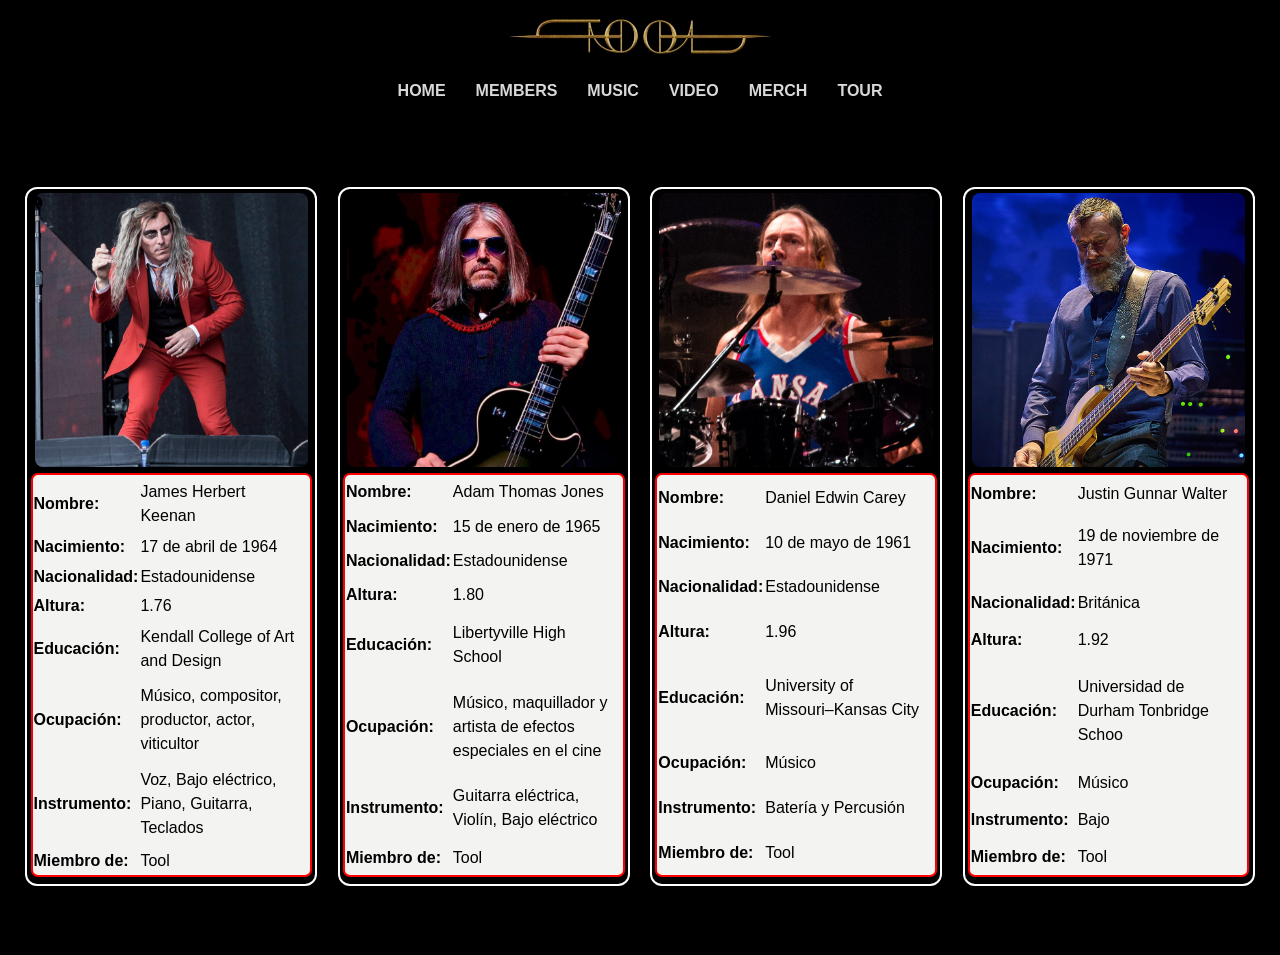
==== pag/members.html @ c10711e3 "primer version" ====
<!DOCTYPE html>
<html lang="en">
<head>
    <meta charset="UTF-8">
    <meta name="viewport" content="width=device-width, initial-scale=1.0">
    <link rel="preconnect" href="https://fonts.googleapis.com">
    <link rel="preconnect" href="https://fonts.gstatic.com" crossorigin>
    <link href="https://fonts.googleapis.com/css2?family=Anton&family=Betania+Patmos&family=Bungee&family=Playfair+Display:ital,wght@0,400..900;1,400..900&family=Roboto+Slab:wght@100..900&family=Rubik+Mono+One&display=swap" rel="stylesheet">
    <link href="https://cdn.jsdelivr.net/npm/bootstrap@5.3.8/dist/css/bootstrap.min.css" rel="stylesheet" integrity="sha384-sRIl4kxILFvY47J16cr9ZwB07vP4J8+LH7qKQnuqkuIAvNWLzeN8tE5YBujZqJLB" crossorigin="anonymous">
    <link rel="stylesheet" href="../style.css">
    <title>Tool</title>
</head>
<body>
    <header>
        <div class="divheader">
            <a href="../index.html"><img class="imagenheader" src="./logo/tool-header.jpg" alt="Nombre banda logo" /></a>
            <nav class="menupegado">
                <ul class="menunav">
                    <li class="listamenu"><a href="../index.html">HOME</a></li>
                    <li class="listamenu"><a href="#">MEMBERS</a></li>
                    <li class="listamenu"><a href="./music.html">MUSIC</a></li>
                    <li class="listamenu"><a href="./video.html">VIDEO</a></li>
                    <li class="listamenu"><a href="./merch.html">MERCH</a></li>
                    <li class="listamenu"><a href="./tour.html">TOUR</a></li>
                </ul>
            </nav>
        </div>
    </header>

    <main>
        <div class="divpadremiembros">
            <div class="targetauni">
                <div class="imagenajus">
                    <img class="imagenintegrante" src="./members/maynard-keenan-800.jpg" alt="Cantante de la banda"/>
                </div>
                <div class="divinfomiembros">
                    <table class="informiembros">
                        <tr>
                            <th>Nombre:</th>
                            <td>James Herbert Keenan</td>
                        <tr>
                            <th>Nacimiento:</th>
                            <td>17 de abril de 1964</td>
                        </tr>
                        <tr>
                            <th>Nacionalidad:</th>
                            <td>Estadounidense</td>
                        </tr>
                        <tr>
                            <th>Altura:</th>
                            <td>1.76</td>
                        </tr>
                        <tr>
                            <th>Educación:</th>
                            <td>Kendall College of Art and Design</td>
                        </tr>
                        <tr>
                            <th>Ocupación:</th>
                            <td>Músico, compositor, productor, actor, viticultor</td>
                        </tr>
                        <tr>
                            <th>Instrumento:</th>
                            <td>Voz, Bajo eléctrico, Piano, Guitarra, Teclados</td>
                        </tr>
                        <tr>
                            <th>Miembro de:</th>
                            <td>Tool</td>
                        </tr>

                    </table>
                </div>
            </div>

            <div class="targetauni">
                <div class="imagenajus">
                    <img class="imagenintegrante" src="./members/adam-jones-800.jpeg" alt="Guitarrista de la banda"/>
                </div>
                <div class="divinfomiembros">
                    <table class="informiembros">
                        <tr>
                            <th>Nombre:</th>
                            <td>Adam Thomas Jones</td>
                        </tr>
                        <tr>
                            <th>Nacimiento:</th>
                            <td>15 de enero de 1965</td>
                        </tr>
                        <tr>
                            <th>Nacionalidad:</th>
                            <td>Estadounidense</td>
                        </tr>
                        <tr>
                            <th>Altura:</th>
                            <td>1.80</td>
                        </tr>
                        <tr>
                            <th>Educación:</th>
                            <td>Libertyville High School</td>
                        </tr>
                        <tr>
                            <th>Ocupación:</th>
                            <td>Músico, maquillador y artista de efectos especiales en el cine</td>
                        </tr>
                        <tr>
                            <th>Instrumento:</th>
                            <td>Guitarra eléctrica, Violín, Bajo eléctrico</td>
                        </tr>
                        <tr>
                            <th>Miembro de:</th>
                            <td>Tool</td>
                        </tr>

                    </table>
                </div>
            
            </div>

            <div class="targetauni">
                <div class="imagenajus">
                    <img class="imagenintegrante" src="./members/danny-carey-800.jpg" alt="Baterista de la banda"/>
                </div>
                <div class="divinfomiembros">
                    <table class="informiembros">
                        <tr>
                            <th>Nombre:</th>
                            <td>Daniel Edwin Carey</td>
                        </tr>
                        <tr>
                            <th>Nacimiento:</th>
                            <td>10 de mayo de 1961</td>
                        </tr>
                        <tr>
                            <th>Nacionalidad:</th>
                            <td>Estadounidense</td>
                        </tr>
                        <tr>
                            <th>Altura:</th>
                            <td>1.96</td>
                        </tr>
                        <tr>
                            <th>Educación:</th>
                            <td>University of Missouri–Kansas City</td>
                        </tr>
                        <tr>
                            <th>Ocupación:</th>
                            <td>Músico</td>
                        </tr>
                        <tr>
                            <th>Instrumento:</th>
                            <td>Batería y Percusión</td>
                        </tr>
                        <tr>
                            <th>Miembro de:</th>
                            <td>Tool</td>
                        </tr>

                    </table>
                </div>
            </div>
            
            <div class="targetauni">
                <div class="imagenajus">
                    <img class="imagenintegrante" src="./members/justin-chancellor-800.jpg" alt="Bajista de la banda"/>
                </div>
                <div class="divinfomiembros">
                    <table class="informiembros">
                        <tr>
                            <th>Nombre:</th>
                            <td>Justin Gunnar Walter</td>
                        </tr>
                        <tr>
                            <th>Nacimiento:</th>
                            <td>19 de noviembre de 1971</td>
                        </tr>
                        <tr>
                            <th>Nacionalidad:</th>
                            <td>Británica</td>
                        </tr>
                        <tr>
                            <th>Altura:</th>
                            <td>1.92</td>
                        </tr>
                        <tr>
                            <th>Educación:</th>
                            <td>Universidad de Durham Tonbridge Schoo</td>
                        </tr>
                        <tr>
                            <th>Ocupación:</th>
                            <td>Músico</td>
                        </tr>	
                        <tr>
                            <th>Instrumento:</th>
                            <td>Bajo</td>
                        </tr>
                        <tr>
                            <th>Miembro de:</th>
                            <td>Tool</td>
                        </tr>

                    </table>
                </div>
            </div>
        </div>    
        
    </main>
    
</body>
</html>
---- style.css ----
body {
    background-color: black;
    font-family: "Audiowide", sans-serif;
    color: white;
    box-sizing: border-box;
    margin: 0px;
    padding: 5px;

}

/* HEADER */

header {
    background-color: black;
    position: sticky;
    top: 0px;
    z-index: 5;
    opacity: 85%;
    
}


.divheader {
    display: flex;
    flex-direction: column;
    align-items: center;
}


.imagenheader {
    height: 4rem;
    
}


.menunav {
    display: flex;
    justify-content: center;
    background-color: rgb(255, 255, 255);
    list-style: none;
    background-color: black;
    font-weight: 600;
    padding: 0px;
    margin: 10px 0px 20px 0px;
    gap: 30px;
    position: sticky;
    top: 0px;
   
}


nav a {
    text-decoration: none;
    color: white;

}


.listamenu:hover {
    transition: 0.5s;
    color: grey;
    text-decoration: underline;
    transform: scale(1.2);

}

/* CARRUSEL DE HOME */

.ajustecarr  {
    position: absolute;
    display: flex;
    align-items: center;
    justify-content: space-between;
    width: 100%;
    height: 100%;
    
}


.botoncompraahora {
    font-size: 3rem;
    padding: 0px 10px;
    margin-left: 15%;
    border: 4px white solid;
    background-color: rgba(0, 0, 0, 50%)
    
}


.botoncompraahora:hover {
    box-shadow: 0px 0px 20px white;

}

.botoncompraahora a {
    text-decoration: none;
    color: white;

}


.botonshows a {
    text-decoration: none;
    color: white;
    
    
}


.botonshows {
    font-size: 3rem;
    padding: 0px 10px;
    margin-bottom: 2rem;
    border: 4px white solid;
    background-color: rgba(0, 0, 0, 50%)
    
}


.botonshows:hover {
    box-shadow: 0px 0px 20px white;

}


.botonshows a {
    text-decoration: none;
    color: white;
 
}

.slideinoculum {
    width: 30%;
    margin-right: 15%;
        
}


.slideremera{
    width: 35%;
    margin-right: 12%;

}


.slideinoculum, .slideremera {
    filter: drop-shadow(0 0px 20px white);
    
}


.h2tour{
    font-size: 4rem;
    text-decoration: underline;
    text-shadow: 0px 0px 10px white;

}


.carousel-tour {
    position: absolute;
    display: flex;
    flex-direction: column;
    align-items: center;
    justify-content: space-evenly;
    width: 100%;
    height: 100%;
    
}


.tablatour tr th, .tablatour tr td {
    font-size: 2rem;
    padding: 1rem 2rem;
    text-align: center;
    
       
}

/* FONDO DEBAJO CARRUSEL HOME */

.fondohome2 {
    max-width: 100%;
    height: 750px;
    background-image: url(./pag/background-index/fondo2.jpg);
    background-size: cover;
    background-repeat: no-repeat;
    background-position: center;

}


.fondohome3 {
    max-width: 100%;
    height: 750px;
    background-image: url(./pag/background-index/fondo3.jpg);
    background-size: cover;
    background-repeat: no-repeat;
    background-position: center;

}





/* MIEMBROS */

.divpadremiembros{
    display: flex;
    justify-content: space-evenly;
    margin: 4rem 0;
    
}


.targetauni {
    width: 23%;
    border: 2px white solid;
    border-radius: 12px;
    
        
}


.imagenintegrante {
    border-radius: 8px;    
    width: 95%;

}


.imagenajus {
    display: flex;
    justify-content: center;
    margin-top: 1.5%;

}


.divinfomiembros {
    border: red 2px solid;
    background-color: rgb(243, 243, 242);
    color: black;
    border-radius: 7px;
    margin: 0.4rem 0.2rem;
    
    
    
}


.informiembros {
    text-align: left;
    padding: 1rem 0.2rem;
    max-width: 95%;
    min-height: 25rem;
    
    
    
}


.imagenmain {
    display: flex;
    justify-content: center;
    overflow: hidden;
    height: 80vh;
    align-items: center;

}


.d-block {
    height: 100%;
    width: 100%;
    
}


.sectionmerch {
    display: flex;
    margin-top: 5rem;
    

}


.divmerch {
    min-width: 80%;
    display: flex;
    flex-wrap: wrap;
        
}


.divmerch > * {
    min-width: 20%;
    margin: 0% 2% 3% 2%;
    
}


.divnavmerch {
    background-color: black;
    min-width: 20%;
         
}


.divnavmerch ul {
    position: sticky;
    top: 10rem;

}


.lista-merch {
    list-style: none;
    font-size: 1.5rem;
    font-weight: 700;
    
}


.lista-merch li {
    margin-top: 2rem;
    
}


.lista-merch li a {
    text-decoration: none;
    color: white;
}


.lista-merch li a:hover {
    color: rgb(126, 124, 124);
    text-decoration: underline;
}


/* MUSIC */

.seccionmusic {
    display: flex;
    flex-direction: column;
    align-items: center;
    background-image: url(./pag/music/background-music.jpg);
    background-size: cover;
    background-repeat: no-repeat;
    background-position: center;
    background-attachment: sticky;
    max-height: 1080px;
    padding-top: 5rem;
}

.divalbum {
    display: flex;
    flex-direction: column;
    border: 2px red solid;
    min-width: 45%;

}
.letspo {
    display: flex;
    
}
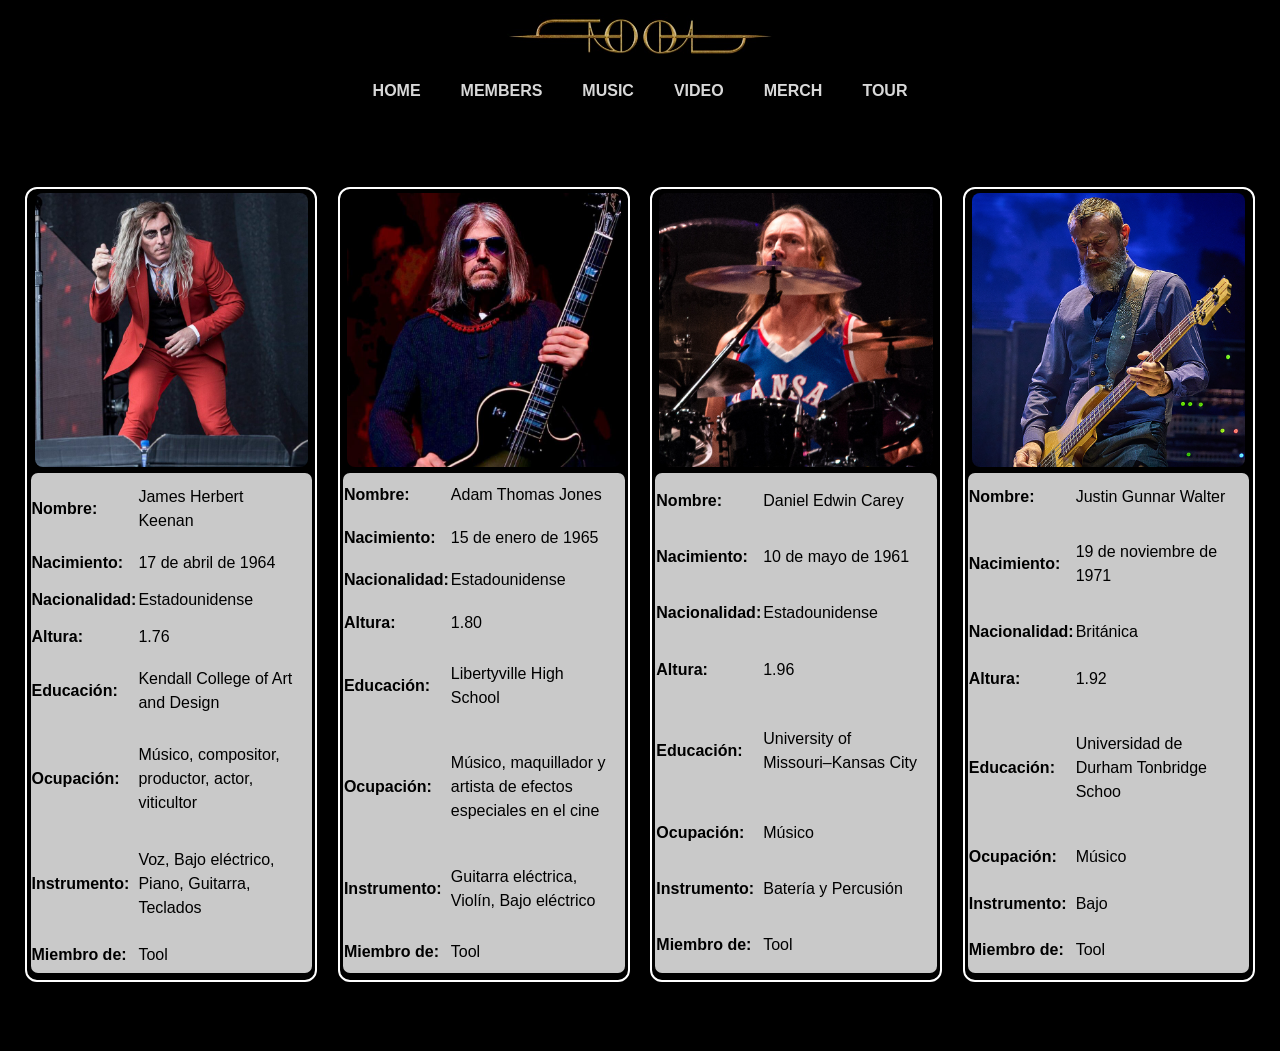
==== commit 3ed88e13: "agregue los discos a music, agregue datos a merch" ====
--- a/pag/members.html
+++ b/pag/members.html
@@ -5,13 +5,37 @@
     <meta name="viewport" content="width=device-width, initial-scale=1.0">
     <link rel="preconnect" href="https://fonts.googleapis.com">
     <link rel="preconnect" href="https://fonts.gstatic.com" crossorigin>
-    <link href="https://fonts.googleapis.com/css2?family=Anton&family=Betania+Patmos&family=Bungee&family=Playfair+Display:ital,wght@0,400..900;1,400..900&family=Roboto+Slab:wght@100..900&family=Rubik+Mono+One&display=swap" rel="stylesheet">
+    <link href="https://fonts.googleapis.com/css2?family=Anton&family=Audiowide&family=BJCree:wght@400;500;600;700&family=Betania+Patmos&family=Bungee&family=Noto+Sans+SC:wght@100..900&family=Paprika&family=Playfair+Display:ital,wght@0,400..900;1,400..900&family=Playwrite+BR:wght@100..400&family=Roboto+Slab:wght@100..900&family=Rubik+Mono+One&family=Saira+Stencil:ital,wght@0,100..900;1,100..900&family=Smooch+Sans:wght@100..900&family=Stick+No+Bills:wght@200..800&family=Ysabeau+SC:wght@1..1000&display=swap" rel="stylesheet">
     <link href="https://cdn.jsdelivr.net/npm/bootstrap@5.3.8/dist/css/bootstrap.min.css" rel="stylesheet" integrity="sha384-sRIl4kxILFvY47J16cr9ZwB07vP4J8+LH7qKQnuqkuIAvNWLzeN8tE5YBujZqJLB" crossorigin="anonymous">
     <link rel="stylesheet" href="../style.css">
     <title>Tool</title>
 </head>
 <body>
     <header>
+        <div class="responsivenav">
+            <p>
+                <button class="btn btn-primary botonnav" type="button" data-bs-toggle="collapse" data-bs-target="#collapseWidthExample" aria-expanded="false" aria-controls="collapseWidthExample">
+                    ☰
+                </button>
+            </p>
+            <div class="divprinrespnav">
+                <div class="collapse collapse-horizontal" id="collapseWidthExample">
+                    <div class="card card-body cardmenu" >
+                       <nav class="menunavresponsive">
+                            <ul>
+                                <li class="listamenu"><a href="../index.html">HOME</a></li>
+                                <li class="listamenu"><a href="#">MEMBERS</a></li>
+                                <li class="listamenu"><a href="./music.html">MUSIC</a></li>
+                                <li class="listamenu"><a target="_blank" href="https://www.youtube.com/channel/UC1wUo-29zS7m_Jp-U_xYcFQ">VIDEO</a></li>
+                                <li class="listamenu"><a href="./merch.html">MERCH</a></li>
+                                <li class="listamenu"><a href="./tour.html">TOUR</a></li>
+                            </ul>
+                        </nav> 
+                    </div>
+                </div>
+            </div>
+        </div>
+
         <div class="divheader">
             <a href="../index.html"><img class="imagenheader" src="./logo/tool-header.jpg" alt="Nombre banda logo" /></a>
             <nav class="menupegado">
@@ -19,7 +43,7 @@
                     <li class="listamenu"><a href="../index.html">HOME</a></li>
                     <li class="listamenu"><a href="#">MEMBERS</a></li>
                     <li class="listamenu"><a href="./music.html">MUSIC</a></li>
-                    <li class="listamenu"><a href="./video.html">VIDEO</a></li>
+                    <li class="listamenu"><a target="_blank" href="https://www.youtube.com/channel/UC1wUo-29zS7m_Jp-U_xYcFQ">VIDEO</a></li>
                     <li class="listamenu"><a href="./merch.html">MERCH</a></li>
                     <li class="listamenu"><a href="./tour.html">TOUR</a></li>
                 </ul>
@@ -203,6 +227,6 @@
         </div>    
         
     </main>
-    
+    <script src="https://cdn.jsdelivr.net/npm/bootstrap@5.3.8/dist/js/bootstrap.bundle.min.js" integrity="sha384-FKyoEForCGlyvwx9Hj09JcYn3nv7wiPVlz7YYwJrWVcXK/BmnVDxM+D2scQbITxI" crossorigin="anonymous"></script>
 </body>
 </html>
--- a/style.css
+++ b/style.css
@@ -2,7 +2,9 @@
 
 body {
     background-color: black;
-    font-family: "Audiowide", sans-serif;
+    font-family: "Saira Stencil", sans-serif;
+    font-optical-sizing: auto;
+    font-style: normal;
     color: white;
     box-sizing: border-box;
     margin: 0px;
@@ -28,12 +30,45 @@
     align-items: center;
 }
 
+.responsivenav {
+    display: none;
+}
 
 .imagenheader {
     height: 4rem;
     
 }
 
+.botonnav {
+    background-color: black;
+    border: 3px rgb(165, 129, 29) solid;
+}
+
+
+.botonnav:hover {
+    background-color: black;
+    border: 3px rgb(165, 129, 29) solid; 
+    
+} 
+
+.botonnav:active {
+    background-color: black;
+    border: 3px rgb(165, 129, 29) solid;
+    
+}
+
+.divprinrespnav {
+    min-height: 120px;
+}
+
+.cardmenu {
+    width: 250px;
+    background-color: black;
+}
+
+.menunavresponsive ul {
+    list-style: none;
+}
 
 .menunav {
     display: flex;
@@ -44,7 +79,7 @@
     font-weight: 600;
     padding: 0px;
     margin: 10px 0px 20px 0px;
-    gap: 30px;
+    gap: 40px;
     position: sticky;
     top: 0px;
    
@@ -80,14 +115,14 @@
 
 
 .botoncompraahora {
-    font-size: 3rem;
+    font-size: 2.6rem;
     padding: 0px 10px;
     margin-left: 15%;
     border: 4px white solid;
-    background-color: rgba(0, 0, 0, 50%)
-    
-}
-
+    background-color: rgba(0, 0, 0, 50%);
+    
+    
+}
 
 .botoncompraahora:hover {
     box-shadow: 0px 0px 20px white;
@@ -110,7 +145,7 @@
 
 
 .botonshows {
-    font-size: 3rem;
+    font-size: 2.6rem;
     padding: 0px 10px;
     margin-bottom: 2rem;
     border: 4px white solid;
@@ -152,7 +187,7 @@
 
 
 .h2tour{
-    font-size: 4rem;
+    font-size: 3rem;
     text-decoration: underline;
     text-shadow: 0px 0px 10px white;
 
@@ -172,13 +207,18 @@
 
 
 .tablatour tr th, .tablatour tr td {
-    font-size: 2rem;
-    padding: 1rem 2rem;
-    text-align: center;
+    font-size: 1.7rem;
+    padding: 0.5rem 1.5rem;
+    
     
        
 }
-
+.fondohome2 {
+    display: flex;
+    flex-direction: column;
+    align-items: center;
+    gap: 10rem;
+}
 /* FONDO DEBAJO CARRUSEL HOME */
 
 .fondohome2 {
@@ -213,6 +253,7 @@
     justify-content: space-evenly;
     margin: 4rem 0;
     
+    
 }
 
 
@@ -221,6 +262,7 @@
     border: 2px white solid;
     border-radius: 12px;
     
+    
         
 }
 
@@ -241,11 +283,11 @@
 
 
 .divinfomiembros {
-    border: red 2px solid;
-    background-color: rgb(243, 243, 242);
+    background-color: rgb(201, 201, 201);
     color: black;
     border-radius: 7px;
     margin: 0.4rem 0.2rem;
+    
     
     
     
@@ -257,6 +299,7 @@
     padding: 1rem 0.2rem;
     max-width: 95%;
     min-height: 25rem;
+    height: 500px;
     
     
     
@@ -279,7 +322,7 @@
     
 }
 
-
+/* MERCH */
 .sectionmerch {
     display: flex;
     margin-top: 5rem;
@@ -297,6 +340,7 @@
 
 
 .divmerch > * {
+    width: 18rem;
     min-width: 20%;
     margin: 0% 2% 3% 2%;
     
@@ -331,41 +375,105 @@
 }
 
 
-.lista-merch li a {
-    text-decoration: none;
-    color: white;
-}
-
-
-.lista-merch li a:hover {
-    color: rgb(126, 124, 124);
-    text-decoration: underline;
-}
-
+.product {
+  display: none;
+}
+
+
+#todos:checked ~ .divmerch .product {
+  display: block;
+  
+}
+
+
+#ropa:checked ~ .divmerch .ropa {
+  display: block;
+  
+}
+
+
+#otros:checked ~ .divmerch .otros {
+  display: block;
+}
+
+
+#discos:checked ~ .divmerch .discos {
+  display: block;
+}
+
+.lista-merch label {
+  cursor: pointer;
+}
+
+.sectionmerch input {
+  display: none;
+}
+
+.divnavmerch ul li:hover {
+    background-color: rgb(49, 49, 49);
+    
+}
 
 /* MUSIC */
 
+
 .seccionmusic {
     display: flex;
     flex-direction: column;
     align-items: center;
-    background-image: url(./pag/music/background-music.jpg);
-    background-size: cover;
-    background-repeat: no-repeat;
-    background-position: center;
-    background-attachment: sticky;
-    max-height: 1080px;
     padding-top: 5rem;
-}
+    width: 100%;
+    
+
+}
+
 
 .divalbum {
     display: flex;
     flex-direction: column;
-    border: 2px red solid;
-    min-width: 45%;
-
-}
-.letspo {
-    display: flex;
-    
-}+    align-items: center;
+    margin-bottom: 4rem;
+    width: 60%;
+    
+    
+}
+
+
+.divalbum div img {
+    margin-bottom: 1rem;
+    border-radius: 20px;
+    width: 100%;
+
+
+}
+.divalbum div {
+    align-items: center;
+    width: 85%;
+}
+
+.divspolet {
+    display: flex;
+    
+    gap: 10px;
+    width: 100%;
+
+}
+.divlet {
+    max-width: 40%;
+}
+
+.divspolet div ol {
+    padding-left: 25px;
+    
+}
+
+.divspo {
+    width: 60%;
+}
+
+
+
+
+
+
+
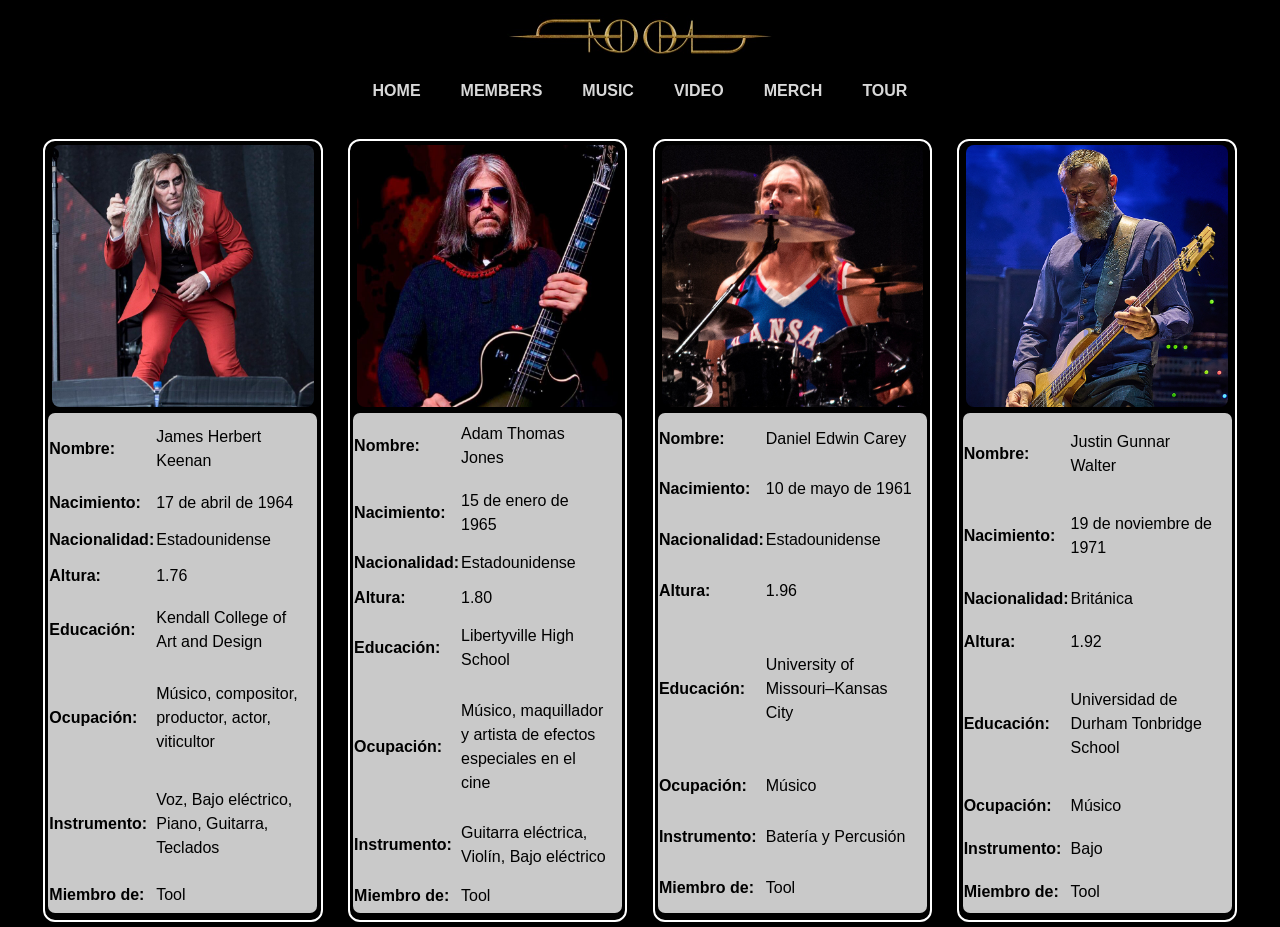
==== commit 78a69d3d: "correccion estructura y css de: merch y members" ====
--- a/pag/members.html
+++ b/pag/members.html
@@ -52,16 +52,17 @@
     </header>
 
     <main>
-        <div class="divpadremiembros">
-            <div class="targetauni">
-                <div class="imagenajus">
-                    <img class="imagenintegrante" src="./members/maynard-keenan-800.jpg" alt="Cantante de la banda"/>
+        <section class="padremiembros">
+            <article class="targetauni maynard">
+                <div class="imagenajus">
+                    <img class="imagenintegrante" src="./members/maynard-keenan-800.jpg" loading="lazy" alt="Cantante de la banda"/>
                 </div>
                 <div class="divinfomiembros">
                     <table class="informiembros">
                         <tr>
                             <th>Nombre:</th>
                             <td>James Herbert Keenan</td>
+                        </tr>
                         <tr>
                             <th>Nacimiento:</th>
                             <td>17 de abril de 1964</td>
@@ -93,11 +94,11 @@
 
                     </table>
                 </div>
-            </div>
-
-            <div class="targetauni">
-                <div class="imagenajus">
-                    <img class="imagenintegrante" src="./members/adam-jones-800.jpeg" alt="Guitarrista de la banda"/>
+            </article>
+
+            <article class="targetauni adam">
+                <div class="imagenajus">
+                    <img class="imagenintegrante" src="./members/adam-jones-800.jpeg" loading="lazy" alt="Guitarrista de la banda"/>
                 </div>
                 <div class="divinfomiembros">
                     <table class="informiembros">
@@ -137,11 +138,11 @@
                     </table>
                 </div>
             
-            </div>
-
-            <div class="targetauni">
-                <div class="imagenajus">
-                    <img class="imagenintegrante" src="./members/danny-carey-800.jpg" alt="Baterista de la banda"/>
+            </article>
+
+            <article class="targetauni danny">
+                <div class="imagenajus">
+                    <img class="imagenintegrante" src="./members/danny-carey-800.jpg" loading="lazy" alt="Baterista de la banda"/>
                 </div>
                 <div class="divinfomiembros">
                     <table class="informiembros">
@@ -180,11 +181,11 @@
 
                     </table>
                 </div>
-            </div>
+            </article>
             
-            <div class="targetauni">
-                <div class="imagenajus">
-                    <img class="imagenintegrante" src="./members/justin-chancellor-800.jpg" alt="Bajista de la banda"/>
+            <article class="targetauni justin">
+                <div class="imagenajus">
+                    <img class="imagenintegrante" src="./members/justin-chancellor-800.jpg" loading="lazy" alt="Bajista de la banda"/>
                 </div>
                 <div class="divinfomiembros">
                     <table class="informiembros">
@@ -206,7 +207,7 @@
                         </tr>
                         <tr>
                             <th>Educación:</th>
-                            <td>Universidad de Durham Tonbridge Schoo</td>
+                            <td>Universidad de Durham Tonbridge School</td>
                         </tr>
                         <tr>
                             <th>Ocupación:</th>
@@ -223,8 +224,8 @@
 
                     </table>
                 </div>
-            </div>
-        </div>    
+            </article>
+        </section>    
         
     </main>
     <script src="https://cdn.jsdelivr.net/npm/bootstrap@5.3.8/dist/js/bootstrap.bundle.min.js" integrity="sha384-FKyoEForCGlyvwx9Hj09JcYn3nv7wiPVlz7YYwJrWVcXK/BmnVDxM+D2scQbITxI" crossorigin="anonymous"></script>
--- a/style.css
+++ b/style.css
@@ -13,7 +13,12 @@
 }
 
 /* HEADER */
-
+h1 {
+    display: none;
+}
+.h2-invisible {
+    display: none;
+}
 header {
     background-color: black;
     position: sticky;
@@ -122,6 +127,7 @@
     background-color: rgba(0, 0, 0, 50%);
     
     
+    
 }
 
 .botoncompraahora:hover {
@@ -213,57 +219,75 @@
     
        
 }
+
+
+
+/* FONDO DEBAJO CARRUSEL HOME */
+
 .fondohome2 {
     display: flex;
     flex-direction: column;
     align-items: center;
-    gap: 10rem;
-}
-/* FONDO DEBAJO CARRUSEL HOME */
-
-.fondohome2 {
+    gap: 3rem;
     max-width: 100%;
-    height: 750px;
+    max-height: 100%;
     background-image: url(./pag/background-index/fondo2.jpg);
     background-size: cover;
     background-repeat: no-repeat;
     background-position: center;
 
 }
-
-
-.fondohome3 {
-    max-width: 100%;
-    height: 750px;
-    background-image: url(./pag/background-index/fondo3.jpg);
-    background-size: cover;
-    background-repeat: no-repeat;
-    background-position: center;
-
-}
-
-
+.fondohome2 h2 {
+    font-size: 4rem;
+    margin-top: 3rem;
+    
+}
+.divvideo {
+    display: flex;
+    justify-content: center;
+    width: 100%;
+    aspect-ratio: 16 / 9;
+}
+
+.fondohome2 iframe {
+    width: 60%;
+    height: 60%;
+}
 
 
 
 /* MIEMBROS */
 
-.divpadremiembros{
-    display: flex;
-    justify-content: space-evenly;
-    margin: 4rem 0;
-    
-    
-}
-
+.padremiembros{
+    display: grid;
+    grid-template-areas: 
+    "maynard adam danny justin";
+    grid-template-rows: auto;
+    grid-template-columns: 22% 22% 22% 22%;
+    justify-content: center;
+    gap: 0 2%;
+    
+    
+}
+.maynard {
+    grid-area: maynard;
+}
+.adam {
+    grid-area: adam;
+}
+.danny {
+    grid-area: danny;
+}
+.justin {
+    grid-area: justin;
+}
 
 .targetauni {
-    width: 23%;
+    width: 100%;
     border: 2px white solid;
     border-radius: 12px;
-    
-    
-        
+    margin-top: 1rem;
+
 }
 
 
@@ -340,12 +364,19 @@
 
 
 .divmerch > * {
-    width: 18rem;
+    max-width: 25%;
     min-width: 20%;
     margin: 0% 2% 3% 2%;
     
 }
 
+ .cardmerch {
+    display: flex;
+    flex-direction: column;
+    align-items: flex-start;
+    justify-content: space-between;
+    height: 120px;
+}
 
 .divnavmerch {
     background-color: black;
@@ -433,7 +464,7 @@
     flex-direction: column;
     align-items: center;
     margin-bottom: 4rem;
-    width: 60%;
+    width: 45%;
     
     
 }
@@ -453,7 +484,6 @@
 
 .divspolet {
     display: flex;
-    
     gap: 10px;
     width: 100%;
 
@@ -471,9 +501,394 @@
     width: 60%;
 }
 
-
-
-
-
-
-
+ /* TOUR */
+.imagen-tour-resp {
+    display: none;
+}
+ .imagen-tour {
+    width: 100%;
+ } 
+ 
+ .divtour {
+    display: flex;
+    flex-direction: column;
+    align-items: center;
+    
+    
+ }  
+
+.fechastour {
+    display: flex;
+    flex-direction: column;
+    gap: 4rem;
+    width: 75%;
+}
+.fechastour div h3 {
+    font-size: 2.8rem;
+    margin-bottom: 0.5rem;
+}
+.fechastour div span {
+    font-size: 1.7rem;
+    color: rgb(179, 179, 179);
+    margin-right: 1.3rem;
+}
+
+.fecha-boton {
+    display: flex;
+    justify-content: space-between;
+    align-items: center;
+}
+.botonticket {
+    width: 150px;
+    height: 50px;
+    border: rgb(253, 151, 151) 2px solid;
+    border-radius: 25px;
+    background-color: rgb(202, 20, 20, 50%);
+    font-size: 1.3rem;
+    font-weight: 600;
+    color: rgb(255, 255, 255);
+    
+}
+
+/*responsive*/
+
+@media (max-width: 576px) {
+            /*HOME*/
+    header {
+        display: flex;
+        justify-content: flex-end; 
+        
+        
+    }
+    
+    .menunav {
+        display: none;
+        
+    }
+    
+    .responsivenav {
+        display: block;
+        position: absolute;
+        left: 10px; 
+
+    } 
+
+    .botoncompraahora:hover {
+    box-shadow: 0px 0px 8px white;
+
+    }
+
+    .slideinoculum, .slideremera {
+    filter: drop-shadow(0 0px 8px white);
+
+    }
+
+    .botoncompraahora {
+    font-size: 0.9rem;
+    padding: 0px 2px;
+    margin-left: 12%;
+    border: 2px white solid;
+    background-color: rgba(0, 0, 0, 50%);
+    }
+    .slideinoculum {
+    width: 37%;
+    margin-right: 11%;
+        
+    }
+
+
+    .slideremera{
+    width: 40%;
+    margin-right: 8%;
+
+    }
+
+    .botonshows {
+    font-size: 1rem;
+    padding: 0px 10px;
+    margin-bottom: 2rem;
+    border: 2px white solid;
+    background-color: rgba(0, 0, 0, 50%);
+    
+    }
+
+    .h2tour{
+    font-size: 1rem;
+   
+    }
+
+    .tablatour tr th, .tablatour tr td {
+    font-size: 1rem;
+    padding: 0.1rem 0.5rem;
+    
+    }
+    .fondohome2 {
+    gap: 0rem;
+
+    }
+
+     .fondohome2 h2 {
+    font-size: 1.8rem;
+    margin-top: 1rem;
+    }
+
+    .fondohome2 iframe {
+    width: 75%;
+    height: 75%;
+    }
+    
+            /*MIEMBROS*/
+    .padremiembros{
+    
+    grid-template-areas: 
+    "maynard" 
+    "adam"
+    "danny"
+    "justin" ;
+    grid-template-rows: auto;
+    grid-template-columns: 90%;
+    margin-top: 3rem;    
+}
+
+
+
+            /*MERCH*/
+
+    .sectionmerch {
+    display: flex;
+    flex-direction: column;
+    margin-top: 1rem;
+    }
+
+    .divnavmerch {
+    background-color: black;
+    display: flex;
+    justify-content: space-evenly;
+    width: 100%;
+    
+    }
+
+    .lista-merch {
+    font-size: 1rem;
+    font-weight: 500;
+    width: 100%;
+    display: flex;
+    justify-content: space-around;
+    padding: 0;
+
+    }
+
+    .lista-merch li {
+    margin-top: 0;
+    }
+
+    .divmerch > * {
+    max-width: 40%;
+    margin: 0% 2% 3% 2%;
+    
+    
+    
+    }
+    .divmerch {
+    margin-top: 1.5rem;
+    width: 100%;
+    display: flex;
+    justify-content: space-evenly;
+            
+    }
+ 
+
+    /* MUSIC */
+    
+    .divalbum {
+    width: 85%;
+    margin-bottom: 2rem;
+    }
+    .divspolet {
+        flex-direction: column;
+        
+    }
+    .divspolet div ol {
+        display: none;
+    }
+    
+    /* TOUR */
+
+    .imagen-tour-resp {
+    display: block;
+    width: 100%;
+    margin-bottom: 2rem;
+    }
+    .imagen-tour {
+    display: none;
+    
+    }
+
+    .fechastour {
+    width: 100%;
+    gap: 3rem;
+    }
+    .fecha-boton {
+    display: flex;
+    flex-direction: column;
+    align-items: flex-start;
+    gap: 1rem;
+    
+    }
+
+    .fechastour div h3 {
+    font-size: 1.3rem;
+    margin-left: 1rem;
+    margin-bottom: 0.3rem;
+    }
+
+    .fechastour div span {
+    font-size: 0.8rem;
+    margin-left: 1rem;
+        
+    }
+    .botonticket {
+    margin-left: 1rem;
+    width: 120px;
+    height: 35px;
+    font-size: 0.8rem;
+    font-weight: 500;
+    
+    }
+
+}
+    
+
+
+@media (min-width:577px) and (max-width:1024px) {
+        /* HOME */
+    .divheader nav {
+        width: 100%;
+    }
+
+    .menunav {
+        width: 100%;
+        justify-content: center;
+        gap: 25px;
+    }
+
+    .botoncompraahora:hover {
+    box-shadow: 0px 0px 13px white;
+
+    }
+
+    .slideinoculum, .slideremera {
+    filter: drop-shadow(0 0px 13px white);
+    }
+
+    .botoncompraahora {
+    font-size: 1.5rem;
+    padding: 0px 2px;
+    margin-left: 12%;
+    border: 2px white solid;
+    background-color: rgba(0, 0, 0, 50%);
+    }
+    .slideinoculum {
+    width: 37%;
+    margin-right: 11%;
+        
+    }
+
+
+    .slideremera{
+    width: 40%;
+    margin-right: 8%;
+
+    }
+
+    .botonshows {
+    font-size: 1.5rem;
+    padding: 0px 10px;
+    margin-bottom: 2rem;
+    border: 4px white solid;
+    background-color: rgba(0, 0, 0, 50%);
+    
+    }
+
+    .h2tour{
+    font-size: 1.7rem;
+   
+    }
+
+    .tablatour tr th, .tablatour tr td {
+        font-size: 1.2rem;
+        padding: 0.2rem 0.7rem;
+    }   
+    .fondohome2 {
+    gap: 0rem;
+    }
+
+    .fondohome2 h2 {
+    font-size: 2rem;
+    margin-top: 1.2rem;
+    }
+
+    .fondohome2 iframe {
+    width: 70%;
+    height: 70%;
+    }
+    /* MIEMBROS */
+ 
+    .padremiembros{   
+    grid-template-areas: 
+    "maynard adam"
+    "danny justin" ;
+    grid-template-rows: auto;
+    grid-template-columns: 45% 45%;
+        
+}
+
+        /* MUSIC */
+    .divalbum {
+    width: 75%;
+    
+    }   
+    
+    /* MERCH */
+
+    .divnavmerch {
+    margin-right: 50px;
+    }
+
+    .divmerch > * {
+    max-width: 40%;
+    margin: 0% 2% 3% 2%;
+    
+}
+    /* TOUR */
+
+    .fechastour {
+    width: 100%;
+    gap: 3rem;
+    }
+
+    .fechastour div h3 {
+    font-size: 2rem;
+    margin-left: 1rem;
+    margin-bottom: 0.3rem;
+    }
+
+    .fechastour div span {
+    font-size: 1.4rem;
+    margin-left: 1rem;
+        
+    }
+    .botonticket {
+    margin-right: 1rem;
+    height: 45px;
+    font-size: 1rem;
+    width: 120px;
+    
+    }
+
+
+}
+
+
+
+
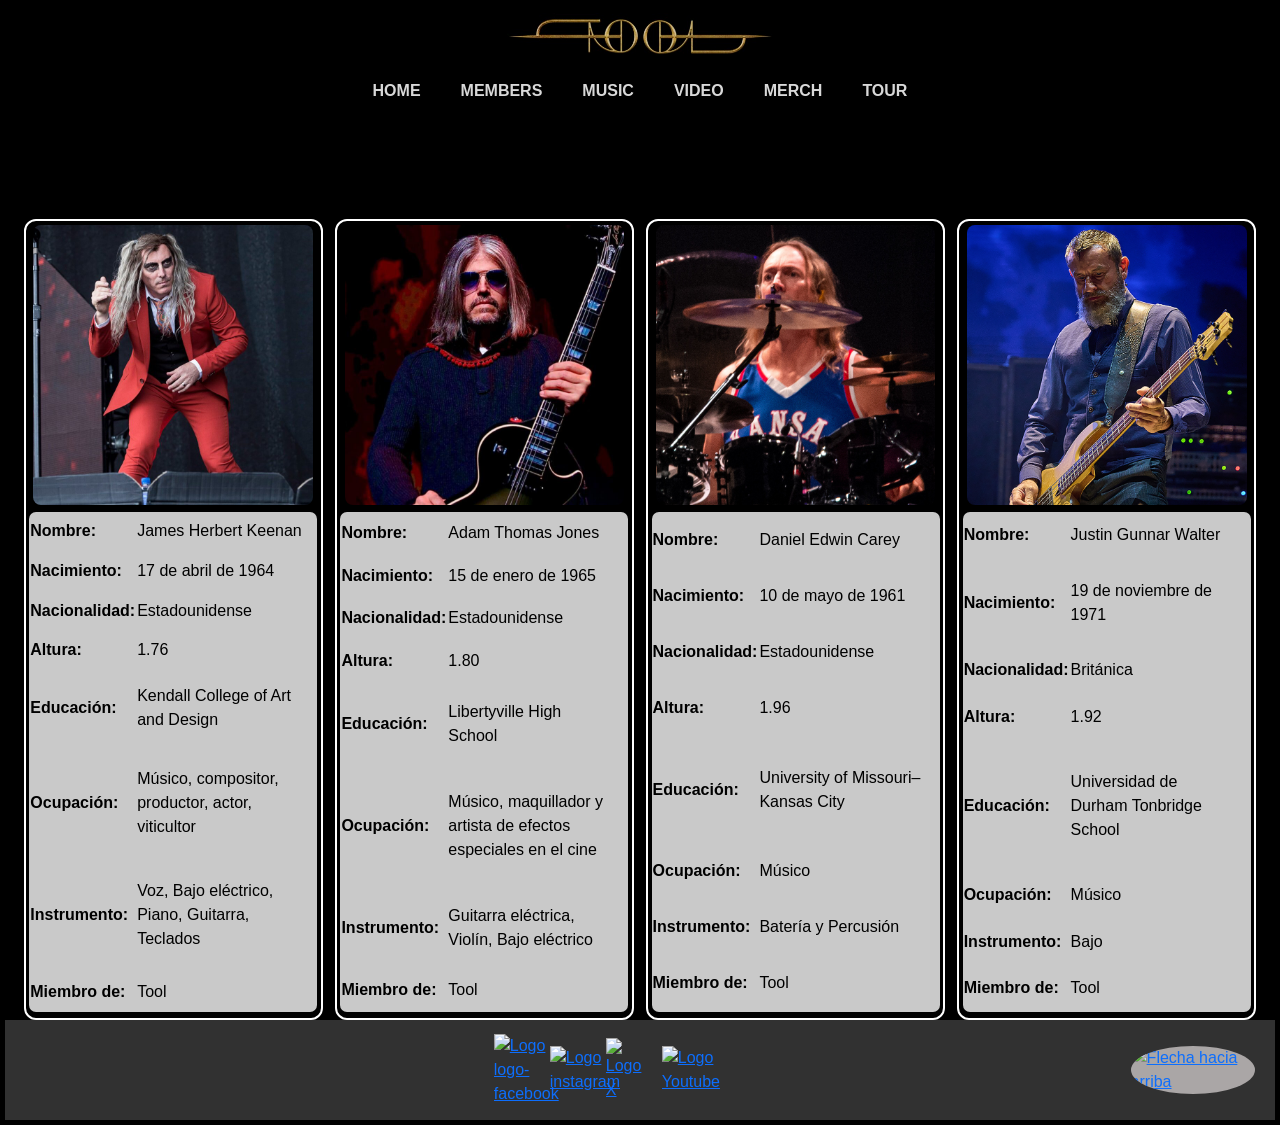
==== commit 67b42e19: "cambio nombre clases, incorporacion de footer" ====
--- a/pag/members.html
+++ b/pag/members.html
@@ -12,23 +12,23 @@
 </head>
 <body>
     <header>
-        <div class="responsivenav">
+        <div class="responsive-nav">
             <p>
-                <button class="btn btn-primary botonnav" type="button" data-bs-toggle="collapse" data-bs-target="#collapseWidthExample" aria-expanded="false" aria-controls="collapseWidthExample">
+                <button class="btn btn-primary boton-nav" type="button" data-bs-toggle="collapse" data-bs-target="#collapseWidthExample" aria-expanded="false" aria-controls="collapseWidthExample">
                     ☰
                 </button>
             </p>
-            <div class="divprinrespnav">
+            <div class="div-nav-responsive">
                 <div class="collapse collapse-horizontal" id="collapseWidthExample">
-                    <div class="card card-body cardmenu" >
-                       <nav class="menunavresponsive">
+                    <div class="card card-body card-menu" >
+                       <nav class="menu-nav-responsive">
                             <ul>
-                                <li class="listamenu"><a href="../index.html">HOME</a></li>
-                                <li class="listamenu"><a href="#">MEMBERS</a></li>
-                                <li class="listamenu"><a href="./music.html">MUSIC</a></li>
-                                <li class="listamenu"><a target="_blank" href="https://www.youtube.com/channel/UC1wUo-29zS7m_Jp-U_xYcFQ">VIDEO</a></li>
-                                <li class="listamenu"><a href="./merch.html">MERCH</a></li>
-                                <li class="listamenu"><a href="./tour.html">TOUR</a></li>
+                                <li class="lista-menu"><a href="../index.html">HOME</a></li>
+                                <li class="lista-menu"><a href="#">MEMBERS</a></li>
+                                <li class="lista-menu"><a href="./music.html">MUSIC</a></li>
+                                <li class="lista-menu"><a target="_blank" href="https://www.youtube.com/channel/UC1wUo-29zS7m_Jp-U_xYcFQ">VIDEO</a></li>
+                                <li class="lista-menu"><a href="./merch.html">MERCH</a></li>
+                                <li class="lista-menu"><a href="./tour.html">TOUR</a></li>
                             </ul>
                         </nav> 
                     </div>
@@ -36,29 +36,29 @@
             </div>
         </div>
 
-        <div class="divheader">
-            <a href="../index.html"><img class="imagenheader" src="./logo/tool-header.jpg" alt="Nombre banda logo" /></a>
-            <nav class="menupegado">
-                <ul class="menunav">
-                    <li class="listamenu"><a href="../index.html">HOME</a></li>
-                    <li class="listamenu"><a href="#">MEMBERS</a></li>
-                    <li class="listamenu"><a href="./music.html">MUSIC</a></li>
-                    <li class="listamenu"><a target="_blank" href="https://www.youtube.com/channel/UC1wUo-29zS7m_Jp-U_xYcFQ">VIDEO</a></li>
-                    <li class="listamenu"><a href="./merch.html">MERCH</a></li>
-                    <li class="listamenu"><a href="./tour.html">TOUR</a></li>
+        <div class="div-header">
+            <a href="../index.html"><img class="imagen-header" src="./logo/tool-header.jpg" alt="Nombre banda logo" /></a>
+            <nav>
+                <ul class="menu-nav">
+                    <li class="lista-menu"><a href="../index.html">HOME</a></li>
+                    <li class="lista-menu"><a href="#">MEMBERS</a></li>
+                    <li class="lista-menu"><a href="./music.html">MUSIC</a></li>
+                    <li class="lista-menu"><a target="_blank" href="https://www.youtube.com/channel/UC1wUo-29zS7m_Jp-U_xYcFQ">VIDEO</a></li>
+                    <li class="lista-menu"><a href="./merch.html">MERCH</a></li>
+                    <li class="lista-menu"><a href="./tour.html">TOUR</a></li>
                 </ul>
             </nav>
         </div>
     </header>
 
     <main>
-        <section class="padremiembros">
-            <article class="targetauni maynard">
-                <div class="imagenajus">
-                    <img class="imagenintegrante" src="./members/maynard-keenan-800.jpg" loading="lazy" alt="Cantante de la banda"/>
-                </div>
-                <div class="divinfomiembros">
-                    <table class="informiembros">
+        <section class="padre-miembros">
+            <article class="targeta-uni maynard">
+                <div class="imagen-ajuste">
+                    <img class="imagen-integrante" src="./members/maynard-keenan-800.jpg" loading="lazy" alt="Cantante de la banda"/>
+                </div>
+                <div class="div-info-miembros">
+                    <table class="info-miembros">
                         <tr>
                             <th>Nombre:</th>
                             <td>James Herbert Keenan</td>
@@ -96,12 +96,12 @@
                 </div>
             </article>
 
-            <article class="targetauni adam">
-                <div class="imagenajus">
-                    <img class="imagenintegrante" src="./members/adam-jones-800.jpeg" loading="lazy" alt="Guitarrista de la banda"/>
-                </div>
-                <div class="divinfomiembros">
-                    <table class="informiembros">
+            <article class="targeta-uni adam">
+                <div class="imagen-ajuste">
+                    <img class="imagen-integrante" src="./members/adam-jones-800.jpeg" loading="lazy" alt="Guitarrista de la banda"/>
+                </div>
+                <div class="div-info-miembros">
+                    <table class="info-miembros">
                         <tr>
                             <th>Nombre:</th>
                             <td>Adam Thomas Jones</td>
@@ -140,12 +140,12 @@
             
             </article>
 
-            <article class="targetauni danny">
-                <div class="imagenajus">
-                    <img class="imagenintegrante" src="./members/danny-carey-800.jpg" loading="lazy" alt="Baterista de la banda"/>
-                </div>
-                <div class="divinfomiembros">
-                    <table class="informiembros">
+            <article class="targeta-uni danny">
+                <div class="imagen-ajuste">
+                    <img class="imagen-integrante" src="./members/danny-carey-800.jpg" loading="lazy" alt="Baterista de la banda"/>
+                </div>
+                <div class="div-info-miembros">
+                    <table class="info-miembros">
                         <tr>
                             <th>Nombre:</th>
                             <td>Daniel Edwin Carey</td>
@@ -183,12 +183,12 @@
                 </div>
             </article>
             
-            <article class="targetauni justin">
-                <div class="imagenajus">
-                    <img class="imagenintegrante" src="./members/justin-chancellor-800.jpg" loading="lazy" alt="Bajista de la banda"/>
-                </div>
-                <div class="divinfomiembros">
-                    <table class="informiembros">
+            <article class="targeta-uni justin">
+                <div class="imagen-ajuste">
+                    <img class="imagen-integrante" src="./members/justin-chancellor-800.jpg" loading="lazy" alt="Bajista de la banda"/>
+                </div>
+                <div class="div-info-miembros">
+                    <table class="info-miembros">
                         <tr>
                             <th>Nombre:</th>
                             <td>Justin Gunnar Walter</td>
@@ -228,6 +228,36 @@
         </section>    
         
     </main>
+
+     <footer>
+        <div class="div-footer">
+            
+            <div class="div-social">
+                <div class="contenedor-hover-redes">
+                    <a target="_blank" href="https://www.facebook.com/ToolMusic/?locale=es_LA"><img class="imagen-social logo-facebook" src="./pag/footer/logo-facebook.png" alt="Logo logo-facebook" />
+                        <img class="logo-color" src="./pag/footer/icono-facebook-color.png" alt="Logo facenook color" /></a>
+                </div>
+                <div class="contenedor-hover-redes">
+                    <a target="_blank" href="https://www.instagram.com/toolmusic/" ><img class="imagen-social" src="./pag/footer/logo-instagram.png" alt="Logo instagram" />
+                    <img class="logo-color" src="./pag/footer/icono-instagram-color.png" alt="Logo instagram color" /></a>
+                </div>  
+                <div class="contenedor-hover-redes"> 
+                    <a target="_blank" href="https://x.com/Tool"><img class="imagen-social" src="./pag/footer/logo-x.png" alt="Logo X" />
+                    <img class="logo-color" src="./pag/footer/icono-x-color.png" alt="Logo x color" /></a>
+                </div>
+                <div class="contenedor-hover-redes">  
+                    <a target="_blank" href="https://www.youtube.com/@TOOLmusic"><img class="imagen-social" src="./pag/footer/logo-youtube.png" alt="Logo Youtube" />
+                    <img class="logo-color" src="./pag/footer/icono-youtube-color.png" alt="Logo youtube color" /></a>
+                </div>
+            </div>
+            <div class="div-go-up">
+                <a href="#" ><img class="arrow-up" src="./pag/footer/up-arrow.png" alt="Flecha hacia arriba"/></a>
+            </div>
+        </div>
+
+    </footer>
+
+    
     <script src="https://cdn.jsdelivr.net/npm/bootstrap@5.3.8/dist/js/bootstrap.bundle.min.js" integrity="sha384-FKyoEForCGlyvwx9Hj09JcYn3nv7wiPVlz7YYwJrWVcXK/BmnVDxM+D2scQbITxI" crossorigin="anonymous"></script>
 </body>
 </html>
--- a/style.css
+++ b/style.css
@@ -28,54 +28,62 @@
     
 }
 
-
-.divheader {
-    display: flex;
-    flex-direction: column;
-    align-items: center;
-}
-
-.responsivenav {
+.responsive-nav {
     display: none;
 }
 
-.imagenheader {
-    height: 4rem;
-    
-}
-
-.botonnav {
+.boton-nav {
     background-color: black;
     border: 3px rgb(165, 129, 29) solid;
 }
 
 
-.botonnav:hover {
+.boton-nav:hover {
     background-color: black;
     border: 3px rgb(165, 129, 29) solid; 
     
 } 
 
-.botonnav:active {
+.boton-nav:active {
     background-color: black;
     border: 3px rgb(165, 129, 29) solid;
     
 }
 
-.divprinrespnav {
+.div-nav-responsive {
     min-height: 120px;
 }
 
-.cardmenu {
+
+.card-menu {
     width: 250px;
     background-color: black;
 }
 
-.menunavresponsive ul {
+.menu-nav-responsive ul {
     list-style: none;
 }
 
-.menunav {
+.lista-menu:hover {
+    transition: 0.5s;
+    color: grey;
+    text-decoration: underline;
+    transform: scale(1.2);
+}
+
+.div-header {
+    display: flex;
+    flex-direction: column;
+    align-items: center;
+}
+
+
+.imagen-header {
+    height: 4rem;
+    
+}
+
+.menu-nav {
     display: flex;
     justify-content: center;
     background-color: rgb(255, 255, 255);
@@ -98,13 +106,7 @@
 }
 
 
-.listamenu:hover {
-    transition: 0.5s;
-    color: grey;
-    text-decoration: underline;
-    transform: scale(1.2);
-
-}
+
 
 /* CARRUSEL DE HOME */
 
@@ -119,30 +121,31 @@
 }
 
 
-.botoncompraahora {
-    font-size: 2.6rem;
+.boton-compra-ahora {
+    font-size: 2.4rem;
     padding: 0px 10px;
     margin-left: 15%;
     border: 4px white solid;
+    border-radius: 5px;
     background-color: rgba(0, 0, 0, 50%);
     
     
     
 }
 
-.botoncompraahora:hover {
+.boton-compra-ahora:hover {
     box-shadow: 0px 0px 20px white;
 
 }
 
-.botoncompraahora a {
+.boton-compra-ahora a {
     text-decoration: none;
     color: white;
 
 }
 
 
-.botonshows a {
+.boton-shows a {
     text-decoration: none;
     color: white;
     
@@ -150,49 +153,50 @@
 }
 
 
-.botonshows {
+.boton-shows {
     font-size: 2.6rem;
     padding: 0px 10px;
     margin-bottom: 2rem;
     border: 4px white solid;
+    border-radius: 5px;
     background-color: rgba(0, 0, 0, 50%)
     
 }
 
 
-.botonshows:hover {
+.boton-shows:hover {
     box-shadow: 0px 0px 20px white;
 
 }
 
 
-.botonshows a {
+.boton-shows a {
     text-decoration: none;
     color: white;
  
 }
 
-.slideinoculum {
+.slide-inoculum {
     width: 30%;
     margin-right: 15%;
         
 }
 
 
-.slideremera{
+.slide-remera{
     width: 35%;
     margin-right: 12%;
 
 }
 
 
-.slideinoculum, .slideremera {
+.slide-inoculum, .slide-remera {
     filter: drop-shadow(0 0px 20px white);
     
 }
 
 
-.h2tour{
+.h2-tour{
     font-size: 3rem;
     text-decoration: underline;
     text-shadow: 0px 0px 10px white;
@@ -212,7 +216,7 @@
 }
 
 
-.tablatour tr th, .tablatour tr td {
+.tabla-tour tr th, .tabla-tour tr td {
     font-size: 1.7rem;
     padding: 0.5rem 1.5rem;
     
@@ -224,7 +228,7 @@
 
 /* FONDO DEBAJO CARRUSEL HOME */
 
-.fondohome2 {
+.fondo-home2 {
     display: flex;
     flex-direction: column;
     align-items: center;
@@ -237,19 +241,19 @@
     background-position: center;
 
 }
-.fondohome2 h2 {
-    font-size: 4rem;
+.fondo-home2 h2 {
+    font-size: 3rem;
     margin-top: 3rem;
     
 }
-.divvideo {
+.div-video {
     display: flex;
     justify-content: center;
     width: 100%;
     aspect-ratio: 16 / 9;
 }
 
-.fondohome2 iframe {
+.fondo-home2 iframe {
     width: 60%;
     height: 60%;
 }
@@ -258,15 +262,15 @@
 
 /* MIEMBROS */
 
-.padremiembros{
+.padre-miembros {
     display: grid;
     grid-template-areas: 
     "maynard adam danny justin";
     grid-template-rows: auto;
-    grid-template-columns: 22% 22% 22% 22%;
+    grid-template-columns: 23.5% 23.5% 23.5% 23.5%;
     justify-content: center;
-    gap: 0 2%;
-    
+    gap: 0 1%;
+    margin-top: 6rem;
     
 }
 .maynard {
@@ -282,51 +286,42 @@
     grid-area: justin;
 }
 
-.targetauni {
+.targeta-uni {
     width: 100%;
     border: 2px white solid;
     border-radius: 12px;
-    margin-top: 1rem;
-
-}
-
-
-.imagenintegrante {
+    
+
+}
+.imagen-ajuste {
+    display: flex;
+    justify-content: center;
+    margin-top: 1.5%;
+
+}
+
+.imagen-integrante {
     border-radius: 8px;    
     width: 95%;
 
 }
 
-
-.imagenajus {
-    display: flex;
-    justify-content: center;
-    margin-top: 1.5%;
-
-}
-
-
-.divinfomiembros {
+.div-info-miembros {
     background-color: rgb(201, 201, 201);
     color: black;
     border-radius: 7px;
-    margin: 0.4rem 0.2rem;
-    
-    
-    
-    
-}
-
-
-.informiembros {
+    margin: 0.4rem 0.2rem;  
+    
+}
+
+
+.info-miembros {
     text-align: left;
     padding: 1rem 0.2rem;
     max-width: 95%;
     min-height: 25rem;
     height: 500px;
     
-    
-    
 }
 
 
@@ -347,7 +342,7 @@
 }
 
 /* MERCH */
-.sectionmerch {
+.section-merch {
     display: flex;
     margin-top: 5rem;
     
@@ -355,7 +350,7 @@
 }
 
 
-.divmerch {
+.div-merch {
     min-width: 80%;
     display: flex;
     flex-wrap: wrap;
@@ -363,14 +358,14 @@
 }
 
 
-.divmerch > * {
+.div-merch > * {
     max-width: 25%;
     min-width: 20%;
     margin: 0% 2% 3% 2%;
     
 }
 
- .cardmerch {
+ .card-merch {
     display: flex;
     flex-direction: column;
     align-items: flex-start;
@@ -378,14 +373,14 @@
     height: 120px;
 }
 
-.divnavmerch {
+.div-nav-merch {
     background-color: black;
     min-width: 20%;
          
 }
 
 
-.divnavmerch ul {
+.div-nav-merch ul {
     position: sticky;
     top: 10rem;
 
@@ -411,24 +406,24 @@
 }
 
 
-#todos:checked ~ .divmerch .product {
+#todos:checked ~ .div-merch .product {
   display: block;
   
 }
 
 
-#ropa:checked ~ .divmerch .ropa {
+#ropa:checked ~ .div-merch .ropa {
   display: block;
   
 }
 
 
-#otros:checked ~ .divmerch .otros {
+#otros:checked ~ .div-merch .otros {
   display: block;
 }
 
 
-#discos:checked ~ .divmerch .discos {
+#discos:checked ~ .div-merch .discos {
   display: block;
 }
 
@@ -436,11 +431,11 @@
   cursor: pointer;
 }
 
-.sectionmerch input {
+.section-merch input {
   display: none;
 }
 
-.divnavmerch ul li:hover {
+.div-nav-merch ul li:hover {
     background-color: rgb(49, 49, 49);
     
 }
@@ -448,7 +443,7 @@
 /* MUSIC */
 
 
-.seccionmusic {
+.seccion-music {
     display: flex;
     flex-direction: column;
     align-items: center;
@@ -459,7 +454,7 @@
 }
 
 
-.divalbum {
+.div-album {
     display: flex;
     flex-direction: column;
     align-items: center;
@@ -470,34 +465,34 @@
 }
 
 
-.divalbum div img {
+.div-album div img {
     margin-bottom: 1rem;
     border-radius: 20px;
     width: 100%;
 
 
 }
-.divalbum div {
+.div-album div {
     align-items: center;
     width: 85%;
 }
 
-.divspolet {
+.div-sporify-tracklist {
     display: flex;
     gap: 10px;
     width: 100%;
 
 }
-.divlet {
+.div-track {
     max-width: 40%;
 }
 
-.divspolet div ol {
+.div-sporify-tracklist div ol {
     padding-left: 25px;
     
 }
 
-.divspo {
+.div-spotify {
     width: 60%;
 }
 
@@ -509,7 +504,7 @@
     width: 100%;
  } 
  
- .divtour {
+ .div-tour {
     display: flex;
     flex-direction: column;
     align-items: center;
@@ -517,17 +512,17 @@
     
  }  
 
-.fechastour {
+.fechas-tour {
     display: flex;
     flex-direction: column;
     gap: 4rem;
     width: 75%;
 }
-.fechastour div h3 {
+.fechas-tour div h3 {
     font-size: 2.8rem;
     margin-bottom: 0.5rem;
 }
-.fechastour div span {
+.fechas-tour div span {
     font-size: 1.7rem;
     color: rgb(179, 179, 179);
     margin-right: 1.3rem;
@@ -538,7 +533,7 @@
     justify-content: space-between;
     align-items: center;
 }
-.botonticket {
+.boton-ticket {
     width: 150px;
     height: 50px;
     border: rgb(253, 151, 151) 2px solid;
@@ -550,7 +545,89 @@
     
 }
 
-/*responsive*/
+.boton-ticket:hover {
+    border: rgb(250, 180, 180) 2px solid;
+    background-color: rgba(202, 20, 20, 0.808);
+    
+}
+
+    /* FOOTER */
+
+.div-footer {
+    background-color: rgb(49, 49, 49);
+    height: 100px;
+    display: flex;
+    align-items: center;
+    
+    
+    
+
+}
+
+.div-social {
+    width: 100%;
+    height: 100%;
+    display: flex;
+    justify-content: center;
+    align-items: center;
+    gap: 1rem;
+    margin-left: 60px;
+    
+    
+    
+}
+
+
+.contenedor-hover-redes {
+    width: 40px;
+    height: 100%;
+    display: flex;
+    align-items: center;
+
+}
+
+.imagen-social {
+    width: 100%;
+    
+}
+
+
+.logo-color {
+    width: 100%;
+    display: none;
+    
+}
+.contenedor-hover-redes:hover .logo-color {
+  display: block;
+  transition: 3s;
+}
+
+.contenedor-hover-redes:hover .imagen-social {
+  display: none;
+}
+.div-go-up {
+    height: 100%;
+    display: flex;
+    align-items: center;
+}
+
+.arrow-up {
+    width: 40px;
+    height: 100%;
+    background-color: rgb(170, 166, 166);
+    border-radius: 50%;
+    margin-right: 20px;
+
+}
+.arrow-up:hover {
+    box-shadow: 0px 0px 4px white;
+}
+
+
+
+
+
+    /*responsive*/
 
 @media (max-width: 576px) {
             /*HOME*/
@@ -561,49 +638,49 @@
         
     }
     
-    .menunav {
+    .menu-nav {
         display: none;
         
     }
     
-    .responsivenav {
+    .responsive-nav {
         display: block;
         position: absolute;
         left: 10px; 
 
     } 
 
-    .botoncompraahora:hover {
+    .boton-compra-ahora:hover {
     box-shadow: 0px 0px 8px white;
 
     }
 
-    .slideinoculum, .slideremera {
+    .slide-inoculum, .slide-remera {
     filter: drop-shadow(0 0px 8px white);
 
     }
 
-    .botoncompraahora {
+    .boton-compra-ahora {
     font-size: 0.9rem;
     padding: 0px 2px;
     margin-left: 12%;
     border: 2px white solid;
     background-color: rgba(0, 0, 0, 50%);
     }
-    .slideinoculum {
+    .slide-inoculum {
     width: 37%;
     margin-right: 11%;
         
     }
 
 
-    .slideremera{
+    .slide-remera{
     width: 40%;
     margin-right: 8%;
 
     }
 
-    .botonshows {
+    .boton-shows {
     font-size: 1rem;
     padding: 0px 10px;
     margin-bottom: 2rem;
@@ -612,33 +689,33 @@
     
     }
 
-    .h2tour{
+    .h2-tour{
     font-size: 1rem;
    
     }
 
-    .tablatour tr th, .tablatour tr td {
+    .tabla-tour tr th, .tabla-tour tr td {
     font-size: 1rem;
     padding: 0.1rem 0.5rem;
     
     }
-    .fondohome2 {
+    .fondo-home2 {
     gap: 0rem;
 
     }
 
-     .fondohome2 h2 {
-    font-size: 1.8rem;
+     .fondo-home2 h2 {
+    font-size: 1rem;
     margin-top: 1rem;
     }
 
-    .fondohome2 iframe {
+    .fondo-home2 iframe {
     width: 75%;
     height: 75%;
     }
     
             /*MIEMBROS*/
-    .padremiembros{
+    .padre-miembros{
     
     grid-template-areas: 
     "maynard" 
@@ -647,20 +724,20 @@
     "justin" ;
     grid-template-rows: auto;
     grid-template-columns: 90%;
-    margin-top: 3rem;    
+    margin-top: 4rem;    
 }
 
 
 
             /*MERCH*/
 
-    .sectionmerch {
+    .section-merch {
     display: flex;
     flex-direction: column;
     margin-top: 1rem;
     }
 
-    .divnavmerch {
+    .div-nav-merch {
     background-color: black;
     display: flex;
     justify-content: space-evenly;
@@ -682,14 +759,14 @@
     margin-top: 0;
     }
 
-    .divmerch > * {
+    .div-merch > * {
     max-width: 40%;
     margin: 0% 2% 3% 2%;
     
     
     
     }
-    .divmerch {
+    .div-merch {
     margin-top: 1.5rem;
     width: 100%;
     display: flex;
@@ -700,15 +777,15 @@
 
     /* MUSIC */
     
-    .divalbum {
+    .div-album {
     width: 85%;
     margin-bottom: 2rem;
     }
-    .divspolet {
+    .div-sporify-tracklist {
         flex-direction: column;
         
     }
-    .divspolet div ol {
+    .div-sporify-tracklist div ol {
         display: none;
     }
     
@@ -724,7 +801,7 @@
     
     }
 
-    .fechastour {
+    .fechas-tour {
     width: 100%;
     gap: 3rem;
     }
@@ -736,18 +813,18 @@
     
     }
 
-    .fechastour div h3 {
+    .fechas-tour div h3 {
     font-size: 1.3rem;
     margin-left: 1rem;
     margin-bottom: 0.3rem;
     }
 
-    .fechastour div span {
+    .fechas-tour div span {
     font-size: 0.8rem;
     margin-left: 1rem;
         
     }
-    .botonticket {
+    .boton-ticket {
     margin-left: 1rem;
     width: 120px;
     height: 35px;
@@ -756,8 +833,20 @@
     
     }
 
-}
-    
+    /* FOOTER */
+    .contenedor-hover-redes {
+    width: 25px;
+}
+
+    .arrow-up {
+    width: 25px;
+    }
+
+    .div-footer {
+    height: 70px;
+
+}
+}
 
 
 @media (min-width:577px) and (max-width:1024px) {
@@ -766,42 +855,42 @@
         width: 100%;
     }
 
-    .menunav {
+    .menu-nav {
         width: 100%;
         justify-content: center;
         gap: 25px;
     }
 
-    .botoncompraahora:hover {
+    .boton-compra-ahora:hover {
     box-shadow: 0px 0px 13px white;
 
     }
 
-    .slideinoculum, .slideremera {
+    .slide-inoculum, .slide-remera {
     filter: drop-shadow(0 0px 13px white);
     }
 
-    .botoncompraahora {
+    .boton-compra-ahora {
     font-size: 1.5rem;
     padding: 0px 2px;
     margin-left: 12%;
     border: 2px white solid;
     background-color: rgba(0, 0, 0, 50%);
     }
-    .slideinoculum {
+    .slide-inoculum {
     width: 37%;
     margin-right: 11%;
         
     }
 
 
-    .slideremera{
+    .slide-remera{
     width: 40%;
     margin-right: 8%;
 
     }
 
-    .botonshows {
+    .boton-shows {
     font-size: 1.5rem;
     padding: 0px 10px;
     margin-bottom: 2rem;
@@ -810,75 +899,75 @@
     
     }
 
-    .h2tour{
+    .h2-tour{
     font-size: 1.7rem;
    
     }
 
-    .tablatour tr th, .tablatour tr td {
+    .tabla-tour tr th, .tabla-tour tr td {
         font-size: 1.2rem;
         padding: 0.2rem 0.7rem;
     }   
-    .fondohome2 {
+    .fondo-home2 {
     gap: 0rem;
     }
 
-    .fondohome2 h2 {
+    .fondo-home2 h2 {
     font-size: 2rem;
     margin-top: 1.2rem;
     }
 
-    .fondohome2 iframe {
+    .fondo-home2 iframe {
     width: 70%;
     height: 70%;
     }
     /* MIEMBROS */
  
-    .padremiembros{   
+    .padre-miembros{   
     grid-template-areas: 
     "maynard adam"
     "danny justin" ;
     grid-template-rows: auto;
     grid-template-columns: 45% 45%;
-        
+    margin-top: 4rem;
 }
 
         /* MUSIC */
-    .divalbum {
-    width: 75%;
+    .div-album {
+    width: 80%;
     
     }   
     
     /* MERCH */
 
-    .divnavmerch {
+    .div-nav-merch {
     margin-right: 50px;
     }
 
-    .divmerch > * {
+    .div-merch > * {
     max-width: 40%;
     margin: 0% 2% 3% 2%;
     
 }
     /* TOUR */
 
-    .fechastour {
+    .fechas-tour {
     width: 100%;
     gap: 3rem;
     }
 
-    .fechastour div h3 {
+    .fechas-tour div h3 {
     font-size: 2rem;
     margin-left: 1rem;
     margin-bottom: 0.3rem;
     }
 
-    .fechastour div span {
+    .fechas-tour div span {
     font-size: 1.4rem;
     margin-left: 1rem;
         
     }
-    .botonticket {
+    .boton-ticket {
     margin-right: 1rem;
     height: 45px;
     font-size: 1rem;
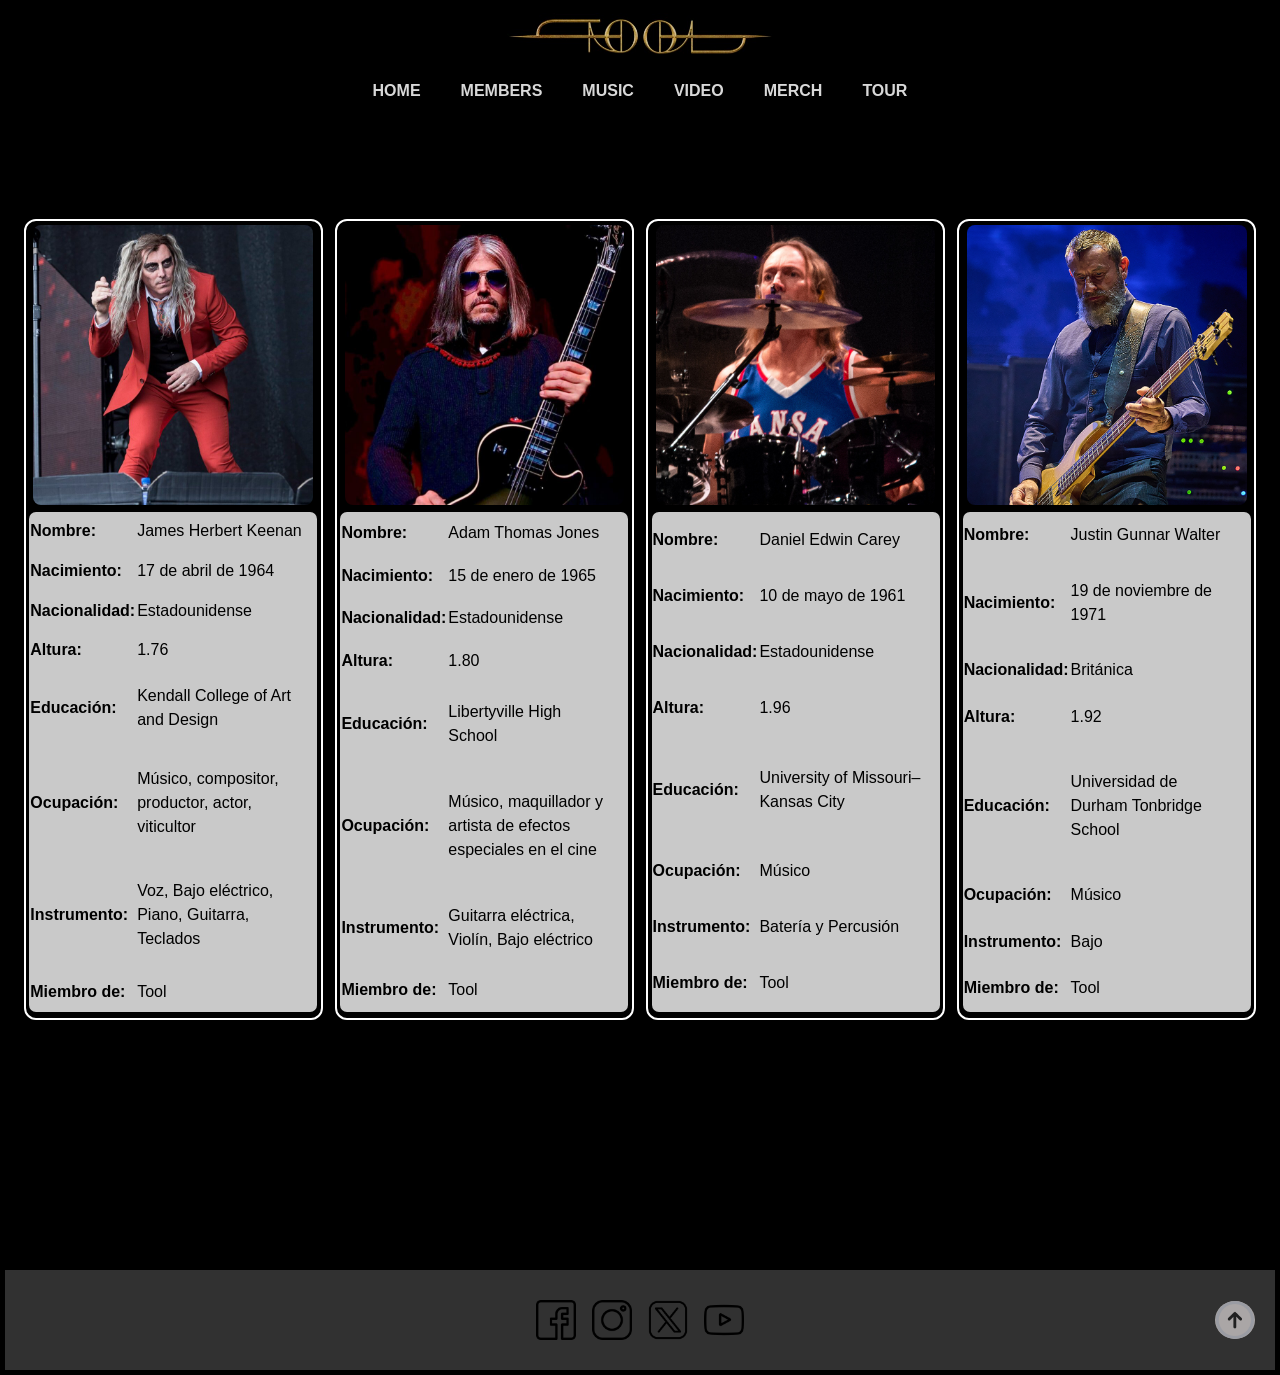
==== commit aa1a294b: "reparacion imagenes footer" ====
--- a/pag/members.html
+++ b/pag/members.html
@@ -234,30 +234,30 @@
             
             <div class="div-social">
                 <div class="contenedor-hover-redes">
-                    <a target="_blank" href="https://www.facebook.com/ToolMusic/?locale=es_LA"><img class="imagen-social logo-facebook" src="./pag/footer/logo-facebook.png" alt="Logo logo-facebook" />
-                        <img class="logo-color" src="./pag/footer/icono-facebook-color.png" alt="Logo facenook color" /></a>
+                    <a target="_blank" href="https://www.facebook.com/ToolMusic/?locale=es_LA"><img class="imagen-social logo-facebook" src="../pag/footer/logo-facebook.png" alt="Logo logo-facebook" />
+                        <img class="logo-color" src="../pag/footer/logo-facebook-color.png" alt="Logo facenook color" /></a>
                 </div>
                 <div class="contenedor-hover-redes">
-                    <a target="_blank" href="https://www.instagram.com/toolmusic/" ><img class="imagen-social" src="./pag/footer/logo-instagram.png" alt="Logo instagram" />
-                    <img class="logo-color" src="./pag/footer/icono-instagram-color.png" alt="Logo instagram color" /></a>
+                    <a target="_blank" href="https://www.instagram.com/toolmusic/" ><img class="imagen-social" src="../pag/footer/logo-instagram.png" alt="Logo instagram" />
+                    <img class="logo-color" src="../pag/footer/logo-instagram-color.png" alt="Logo instagram color" /></a>
                 </div>  
                 <div class="contenedor-hover-redes"> 
-                    <a target="_blank" href="https://x.com/Tool"><img class="imagen-social" src="./pag/footer/logo-x.png" alt="Logo X" />
-                    <img class="logo-color" src="./pag/footer/icono-x-color.png" alt="Logo x color" /></a>
+                    <a target="_blank" href="https://x.com/Tool"><img class="imagen-social" src="../pag/footer/logo-x.png" alt="Logo X" />
+                    <img class="logo-color" src="../pag/footer/logo-x-color.png" alt="Logo x color" /></a>
                 </div>
                 <div class="contenedor-hover-redes">  
-                    <a target="_blank" href="https://www.youtube.com/@TOOLmusic"><img class="imagen-social" src="./pag/footer/logo-youtube.png" alt="Logo Youtube" />
-                    <img class="logo-color" src="./pag/footer/icono-youtube-color.png" alt="Logo youtube color" /></a>
+                    <a target="_blank" href="https://www.youtube.com/@TOOLmusic"><img class="imagen-social" src="../pag/footer/logo-youtube.png" alt="Logo Youtube" />
+                    <img class="logo-color" src="../pag/footer/logo-youtube-color.png" alt="Logo youtube color" /></a>
                 </div>
             </div>
             <div class="div-go-up">
-                <a href="#" ><img class="arrow-up" src="./pag/footer/up-arrow.png" alt="Flecha hacia arriba"/></a>
+                <a href="#" ><img class="arrow-up" src="../pag/footer/up-arrow.png" alt="Flecha hacia arriba"/></a>
             </div>
         </div>
 
     </footer>
 
-    
+
     <script src="https://cdn.jsdelivr.net/npm/bootstrap@5.3.8/dist/js/bootstrap.bundle.min.js" integrity="sha384-FKyoEForCGlyvwx9Hj09JcYn3nv7wiPVlz7YYwJrWVcXK/BmnVDxM+D2scQbITxI" crossorigin="anonymous"></script>
 </body>
 </html>
--- a/style.css
+++ b/style.css
@@ -558,9 +558,8 @@
     height: 100px;
     display: flex;
     align-items: center;
-    
-    
-    
+    margin-top: 250px;
+   
 
 }
 
@@ -573,8 +572,7 @@
     gap: 1rem;
     margin-left: 60px;
     
-    
-    
+ 
 }
 
 
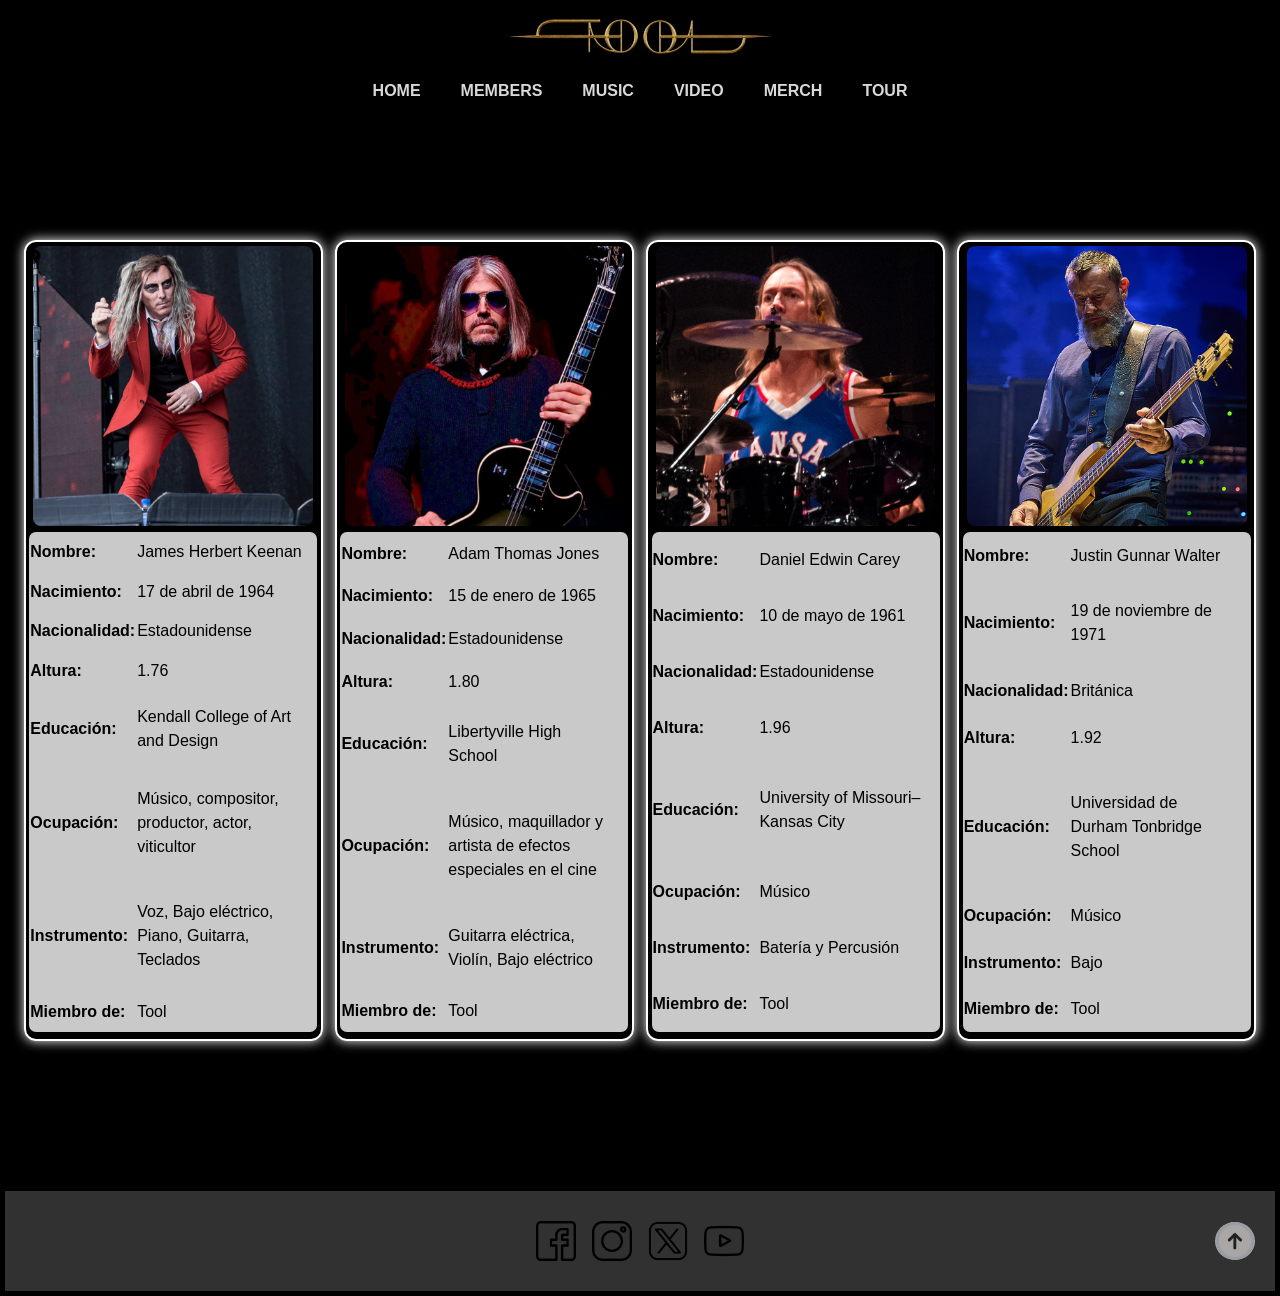
==== commit 76a34c0e: "paso css a sass, header y footer, index, members, merch, music, tour" ====
--- a/pag/members.html
+++ b/pag/members.html
@@ -7,48 +7,45 @@
     <link rel="preconnect" href="https://fonts.gstatic.com" crossorigin>
     <link href="https://fonts.googleapis.com/css2?family=Anton&family=Audiowide&family=BJCree:wght@400;500;600;700&family=Betania+Patmos&family=Bungee&family=Noto+Sans+SC:wght@100..900&family=Paprika&family=Playfair+Display:ital,wght@0,400..900;1,400..900&family=Playwrite+BR:wght@100..400&family=Roboto+Slab:wght@100..900&family=Rubik+Mono+One&family=Saira+Stencil:ital,wght@0,100..900;1,100..900&family=Smooch+Sans:wght@100..900&family=Stick+No+Bills:wght@200..800&family=Ysabeau+SC:wght@1..1000&display=swap" rel="stylesheet">
     <link href="https://cdn.jsdelivr.net/npm/bootstrap@5.3.8/dist/css/bootstrap.min.css" rel="stylesheet" integrity="sha384-sRIl4kxILFvY47J16cr9ZwB07vP4J8+LH7qKQnuqkuIAvNWLzeN8tE5YBujZqJLB" crossorigin="anonymous">
-    <link rel="stylesheet" href="../style.css">
+    <link rel="stylesheet" href="../css/main.css">
     <title>Tool</title>
 </head>
+
 <body>
+
     <header>
-        <div class="responsive-nav">
-            <p>
+
+        <nav class="menu-nav">
+            <div class="div-header">  
+                <a href="../index.html"><img class="imagen-header" src="../pag/logo/tool-header.jpg" alt="Logo banda" /></a>
                 <button class="btn btn-primary boton-nav" type="button" data-bs-toggle="collapse" data-bs-target="#collapseWidthExample" aria-expanded="false" aria-controls="collapseWidthExample">
                     ☰
                 </button>
-            </p>
-            <div class="div-nav-responsive">
                 <div class="collapse collapse-horizontal" id="collapseWidthExample">
                     <div class="card card-body card-menu" >
-                       <nav class="menu-nav-responsive">
-                            <ul>
-                                <li class="lista-menu"><a href="../index.html">HOME</a></li>
-                                <li class="lista-menu"><a href="#">MEMBERS</a></li>
-                                <li class="lista-menu"><a href="./music.html">MUSIC</a></li>
-                                <li class="lista-menu"><a target="_blank" href="https://www.youtube.com/channel/UC1wUo-29zS7m_Jp-U_xYcFQ">VIDEO</a></li>
-                                <li class="lista-menu"><a href="./merch.html">MERCH</a></li>
-                                <li class="lista-menu"><a href="./tour.html">TOUR</a></li>
-                            </ul>
-                        </nav> 
+                        <ul>
+                            <li class="lista-menu-res"><a href="../index.html">HOME</a></li>
+                            <li class="lista-menu-res"><a href="#">MEMBERS</a></li>
+                            <li class="lista-menu-res"><a href="./pag/music.html">MUSIC</a></li>
+                            <li class="lista-menu-res"><a target="_blank" href="https://www.youtube.com/channel/UC1wUo-29zS7m_Jp-U_xYcFQ">VIDEO</a></li>
+                            <li class="lista-menu-res"><a href="../pag/merch.html">MERCH</a></li>
+                            <li class="lista-menu-res"><a href="../pag/tour.html">TOUR</a></li>
+                        </ul>
                     </div>
                 </div>
+                <div class="menu-escritorio">
+                    <ul>
+                        <li class="lista-menu"><a href="../index.html">HOME</a></li>
+                        <li class="lista-menu"><a href="#">MEMBERS</a></li>
+                        <li class="lista-menu"><a href="../pag/music.html">MUSIC</a></li>
+                        <li class="lista-menu"><a target="_blank" href="https://www.youtube.com/channel/UC1wUo-29zS7m_Jp-U_xYcFQ">VIDEO</a></li>
+                        <li class="lista-menu"><a href="../pag/merch.html">MERCH</a></li>
+                        <li class="lista-menu"><a href="../pag/tour.html">TOUR</a></li>
+                    </ul>
+                </div>
             </div>
-        </div>
-
-        <div class="div-header">
-            <a href="../index.html"><img class="imagen-header" src="./logo/tool-header.jpg" alt="Nombre banda logo" /></a>
-            <nav>
-                <ul class="menu-nav">
-                    <li class="lista-menu"><a href="../index.html">HOME</a></li>
-                    <li class="lista-menu"><a href="#">MEMBERS</a></li>
-                    <li class="lista-menu"><a href="./music.html">MUSIC</a></li>
-                    <li class="lista-menu"><a target="_blank" href="https://www.youtube.com/channel/UC1wUo-29zS7m_Jp-U_xYcFQ">VIDEO</a></li>
-                    <li class="lista-menu"><a href="./merch.html">MERCH</a></li>
-                    <li class="lista-menu"><a href="./tour.html">TOUR</a></li>
-                </ul>
-            </nav>
-        </div>
+        </nav>
+        
     </header>
 
     <main>
--- a/css/main.css
+++ b/css/main.css
@@ -0,0 +1,448 @@
+body {
+  background-color: black;
+  font-family: "Saira Stencil", sans-serif;
+  font-optical-sizing: auto;
+  font-style: normal;
+  color: white;
+  box-sizing: border-box;
+  margin: 0px;
+  padding: 5px;
+}
+
+header {
+  background-color: black;
+  position: sticky;
+  top: 0px;
+  z-index: 5;
+  opacity: 85%;
+}
+header .menu-nav .div-header {
+  display: flex;
+  flex-direction: column;
+  align-items: center;
+}
+header .menu-nav .div-header a .imagen-header {
+  height: 4rem;
+}
+header .menu-nav .div-header .boton-nav {
+  display: none;
+  background-color: black;
+  border: 3px rgb(165, 129, 29) solid;
+}
+header .menu-nav .div-header .boton-nav:hover {
+  background-color: black;
+  border: 3px rgb(165, 129, 29) solid;
+}
+header .menu-nav .div-header .boton-nav:active {
+  background-color: black;
+  border: 3px rgb(165, 129, 29) solid;
+}
+header .menu-nav .div-header .collapse-horizontal .card-menu {
+  display: none;
+  width: 250px;
+  background-color: black;
+}
+header .menu-nav .div-header .collapse-horizontal .card-menu ul .lista-menu-res:hover {
+  transition: 0.5s;
+  color: grey;
+  text-decoration: underline;
+  transform: scale(1.2);
+}
+header .menu-nav .div-header .collapse-horizontal .card-menu ul .lista-menu-res a {
+  color: white;
+  text-decoration: none;
+  font-weight: 600;
+}
+header .menu-nav .div-header .menu-escritorio ul {
+  display: flex;
+  justify-content: center;
+  list-style: none;
+  background-color: black;
+  font-weight: 600;
+  padding: 0px;
+  margin: 10px 0px 20px 0px;
+  gap: 40px;
+  position: sticky;
+  top: 0px;
+  list-style: none;
+}
+header .menu-nav .div-header .menu-escritorio ul .lista-menu:hover {
+  transition: 0.5s;
+  color: grey;
+  text-decoration: underline;
+  transform: scale(1.2);
+}
+header .menu-nav .div-header .menu-escritorio ul .lista-menu a {
+  text-decoration: none;
+  color: white;
+}
+
+/* FOOTER */
+footer .div-footer {
+  background-color: rgb(49, 49, 49);
+  height: 100px;
+  display: flex;
+  align-items: center;
+  margin-top: 150px;
+}
+footer .div-footer .div-social {
+  width: 100%;
+  height: 100%;
+  display: flex;
+  justify-content: center;
+  align-items: center;
+  gap: 1rem;
+  margin-left: 60px;
+}
+footer .div-footer .div-social .contenedor-hover-redes {
+  width: 40px;
+  height: 100%;
+  display: flex;
+  align-items: center;
+}
+footer .div-footer .div-social .contenedor-hover-redes:hover .logo-color {
+  display: block;
+  transition: 3s;
+}
+footer .div-footer .div-social .contenedor-hover-redes:hover .imagen-social {
+  display: none;
+}
+footer .div-footer .div-social .contenedor-hover-redes a .imagen-social {
+  width: 100%;
+}
+footer .div-footer .div-social .contenedor-hover-redes a .logo-color {
+  width: 100%;
+  display: none;
+}
+footer .div-footer .div-go-up {
+  height: 100%;
+  display: flex;
+  align-items: center;
+}
+footer .div-footer .div-go-up a .arrow-up {
+  width: 40px;
+  height: 100%;
+  background-color: rgb(170, 166, 166);
+  border-radius: 50%;
+  margin-right: 20px;
+}
+footer .div-footer .div-go-up a .arrow-up:hover {
+  box-shadow: 0px 0px 4px white;
+}
+
+main h1 {
+  display: none;
+}
+main section .carousel-fade .carousel-inner .carousel-item .ajuste-carr {
+  position: absolute;
+  display: flex;
+  align-items: center;
+  justify-content: space-between;
+  width: 100%;
+  height: 100%;
+}
+main section .carousel-fade .carousel-inner .carousel-item .ajuste-carr .boton-compra-ahora {
+  font-size: 2.4rem;
+  padding: 0px 10px;
+  margin-left: 15%;
+  border: 4px white solid;
+  border-radius: 5px;
+  background-color: rgba(0, 0, 0, 0.5);
+}
+main section .carousel-fade .carousel-inner .carousel-item .ajuste-carr .boton-compra-ahora:hover {
+  box-shadow: 0px 0px 20px white;
+}
+main section .carousel-fade .carousel-inner .carousel-item .ajuste-carr .boton-compra-ahora a {
+  text-decoration: none;
+  color: white;
+}
+main section .carousel-fade .carousel-inner .carousel-item .ajuste-carr .slide-inoculum {
+  width: 30%;
+  margin-right: 15%;
+  filter: drop-shadow(0 0px 20px white);
+}
+main section .carousel-fade .carousel-inner .carousel-item .ajuste-carr .slide-remera {
+  width: 35%;
+  margin-right: 12%;
+  filter: drop-shadow(0 0px 20px white);
+}
+main section .carousel-fade .carousel-inner .carousel-item .carousel-tour {
+  position: absolute;
+  display: flex;
+  flex-direction: column;
+  align-items: center;
+  justify-content: space-evenly;
+  width: 100%;
+  height: 100%;
+}
+main section .carousel-fade .carousel-inner .carousel-item .carousel-tour .h2-tour {
+  font-size: 3rem;
+  text-decoration: underline;
+  text-shadow: 0px 0px 10px white;
+}
+main section .carousel-fade .carousel-inner .carousel-item .carousel-tour .tabla-tour tr th, main section .carousel-fade .carousel-inner .carousel-item .carousel-tour .tabla-tour tr td {
+  font-size: 1.7rem;
+  padding: 0.5rem 1.5rem;
+}
+main section .carousel-fade .carousel-inner .carousel-item .carousel-tour .boton-shows {
+  font-size: 2.6rem;
+  padding: 0px 10px;
+  margin-bottom: 2rem;
+  border: 4px white solid;
+  border-radius: 5px;
+  background-color: rgba(0, 0, 0, 0.5);
+}
+main section .carousel-fade .carousel-inner .carousel-item .carousel-tour .boton-shows:hover {
+  box-shadow: 0px 0px 20px white;
+}
+main section .carousel-fade .carousel-inner .carousel-item .carousel-tour .boton-shows a {
+  text-decoration: none;
+  color: white;
+}
+main section .fondo-home2 {
+  display: flex;
+  flex-direction: column;
+  align-items: center;
+  gap: 3rem;
+  max-width: 100%;
+  max-height: 100vh;
+  background-image: url(../../pag/background-index/fondo2.jpg);
+  background-size: cover;
+  background-repeat: no-repeat;
+  background-position: center;
+}
+main section .fondo-home2 h2 {
+  font-size: 3rem;
+  margin-top: 3rem;
+}
+main section .fondo-home2 .div-video {
+  display: flex;
+  justify-content: center;
+  width: 100%;
+  aspect-ratio: 16/9;
+}
+main section .fondo-home2 .div-video iframe {
+  width: 60%;
+  height: 60%;
+}
+
+main .padre-miembros {
+  display: grid;
+  grid-template-areas: "maynard adam danny justin";
+  grid-template-rows: auto;
+  grid-template-columns: 23.5% 23.5% 23.5% 23.5%;
+  justify-content: center;
+  gap: 0 1%;
+  margin-top: 6rem;
+}
+main .padre-miembros .maynard {
+  grid-area: maynard;
+}
+main .padre-miembros .adam {
+  grid-area: adam;
+}
+main .padre-miembros .danny {
+  grid-area: danny;
+}
+main .padre-miembros .justin {
+  grid-area: justin;
+}
+main .padre-miembros .targeta-uni {
+  width: 100%;
+  border: 2px white solid;
+  border-radius: 12px;
+  margin-top: 1.3rem;
+  box-shadow: 0 0 12px white;
+}
+main .padre-miembros .targeta-uni:hover {
+  transform: scale(1.015);
+  box-shadow: 0 0 16px rgba(202, 20, 20, 0.5);
+}
+main .padre-miembros .targeta-uni .imagen-ajuste {
+  display: flex;
+  justify-content: center;
+  margin-top: 1.5%;
+}
+main .padre-miembros .targeta-uni .imagen-ajuste .imagen-integrante {
+  border-radius: 8px;
+  width: 95%;
+}
+main .padre-miembros .targeta-uni .div-info-miembros {
+  background-color: rgb(201, 201, 201);
+  color: black;
+  border-radius: 7px;
+  margin: 0.4rem 0.2rem;
+}
+main .padre-miembros .targeta-uni .div-info-miembros .info-miembros {
+  text-align: left;
+  padding: 1rem 0.2rem;
+  max-width: 95%;
+  min-height: 25rem;
+  height: 500px;
+}
+
+main .seccion-music {
+  display: flex;
+  flex-direction: column;
+  align-items: center;
+  padding-top: 5rem;
+  width: 100%;
+}
+main .seccion-music .art-album {
+  display: flex;
+  flex-direction: column;
+  align-items: center;
+  margin-bottom: 4rem;
+  width: 45%;
+}
+main .seccion-music .art-album div {
+  align-items: center;
+  width: 85%;
+}
+main .seccion-music .art-album div img {
+  margin-bottom: 1rem;
+  border-radius: 20px;
+  width: 100%;
+}
+main .seccion-music .art-album .div-sporify-tracklist {
+  display: flex;
+  gap: 10px;
+  width: 85%;
+}
+main .seccion-music .art-album .div-sporify-tracklist .div-spotify {
+  width: 60%;
+}
+main .seccion-music .art-album .div-sporify-tracklist .div-track {
+  max-width: 40%;
+}
+main .seccion-music .art-album .div-sporify-tracklist .div-track ol {
+  padding-left: 25px;
+}
+
+main .section-merch {
+  display: flex;
+  margin-top: 5rem;
+}
+main .section-merch input {
+  display: none;
+}
+main .section-merch .div-nav-merch {
+  background-color: black;
+  min-width: 20%;
+}
+main .section-merch .div-nav-merch .lista-merch {
+  position: sticky;
+  top: 10rem;
+  list-style: none;
+  font-size: 1.5rem;
+  font-weight: 700;
+}
+main .section-merch .div-nav-merch .lista-merch li {
+  margin-top: 2rem;
+}
+main .section-merch .div-nav-merch .lista-merch li:hover {
+  background-color: rgb(49, 49, 49);
+}
+main .section-merch .div-nav-merch .lista-merch li label {
+  cursor: pointer;
+}
+main .section-merch .div-merch {
+  min-width: 80%;
+  display: flex;
+  flex-wrap: wrap;
+}
+main .section-merch .div-merch > * {
+  max-width: 25%;
+  min-width: 20%;
+  margin: 0% 2% 3% 2%;
+}
+main .section-merch .div-merch .product {
+  display: none;
+}
+main .section-merch .div-merch .product .card-merch {
+  display: flex;
+  flex-direction: column;
+  align-items: flex-start;
+  justify-content: space-between;
+  height: 120px;
+}
+main .section-merch .div-merch .product .card-merch .btn-merch {
+  display: flex;
+  align-items: center;
+  justify-content: center;
+  width: 125px;
+  height: 40px;
+  border: rgb(253, 151, 151) 2px solid;
+  border-radius: 25px;
+  background-color: rgba(202, 20, 20, 0.5);
+  font-size: 1.3rem;
+  font-weight: 600;
+  color: rgb(255, 255, 255);
+}
+main .section-merch .div-merch .product .card-merch .btn-merch:hover {
+  border: rgb(250, 180, 180) 2px solid;
+  background-color: rgba(202, 20, 20, 0.808);
+}
+main #todos:checked ~ .div-merch .product {
+  display: block;
+}
+main #ropa:checked ~ .div-merch .ropa {
+  display: block;
+}
+main #otros:checked ~ .div-merch .otros {
+  display: block;
+}
+main #discos:checked ~ .div-merch .discos {
+  display: block;
+}
+
+main section .h2-invisible {
+  display: none;
+}
+main section .imagen-tour-resp {
+  display: none;
+}
+main section .imagen-tour {
+  width: 100%;
+}
+main section .div-tour {
+  display: flex;
+  flex-direction: column;
+  align-items: center;
+}
+main section .div-tour .fechas-tour {
+  display: flex;
+  flex-direction: column;
+  gap: 4rem;
+  width: 75%;
+}
+main section .div-tour .fechas-tour .fecha-boton {
+  display: flex;
+  justify-content: space-between;
+  align-items: center;
+}
+main section .div-tour .fechas-tour .fecha-boton div h3 {
+  font-size: 2.8rem;
+  margin-bottom: 0.5rem;
+}
+main section .div-tour .fechas-tour .fecha-boton div span {
+  font-size: 1.7rem;
+  color: rgb(179, 179, 179);
+  margin-right: 1.3rem;
+}
+main section .div-tour .fechas-tour .fecha-boton .boton-ticket {
+  width: 150px;
+  height: 50px;
+  border: rgb(253, 151, 151) 2px solid;
+  border-radius: 25px;
+  background-color: rgba(202, 20, 20, 0.5);
+  font-size: 1.3rem;
+  font-weight: 600;
+  color: rgb(255, 255, 255);
+}
+main section .div-tour .fechas-tour .fecha-boton .boton-ticket:hover {
+  border: rgb(250, 180, 180) 2px solid;
+  background-color: rgba(202, 20, 20, 0.808);
+}
+
+/*# sourceMappingURL=main.css.map */
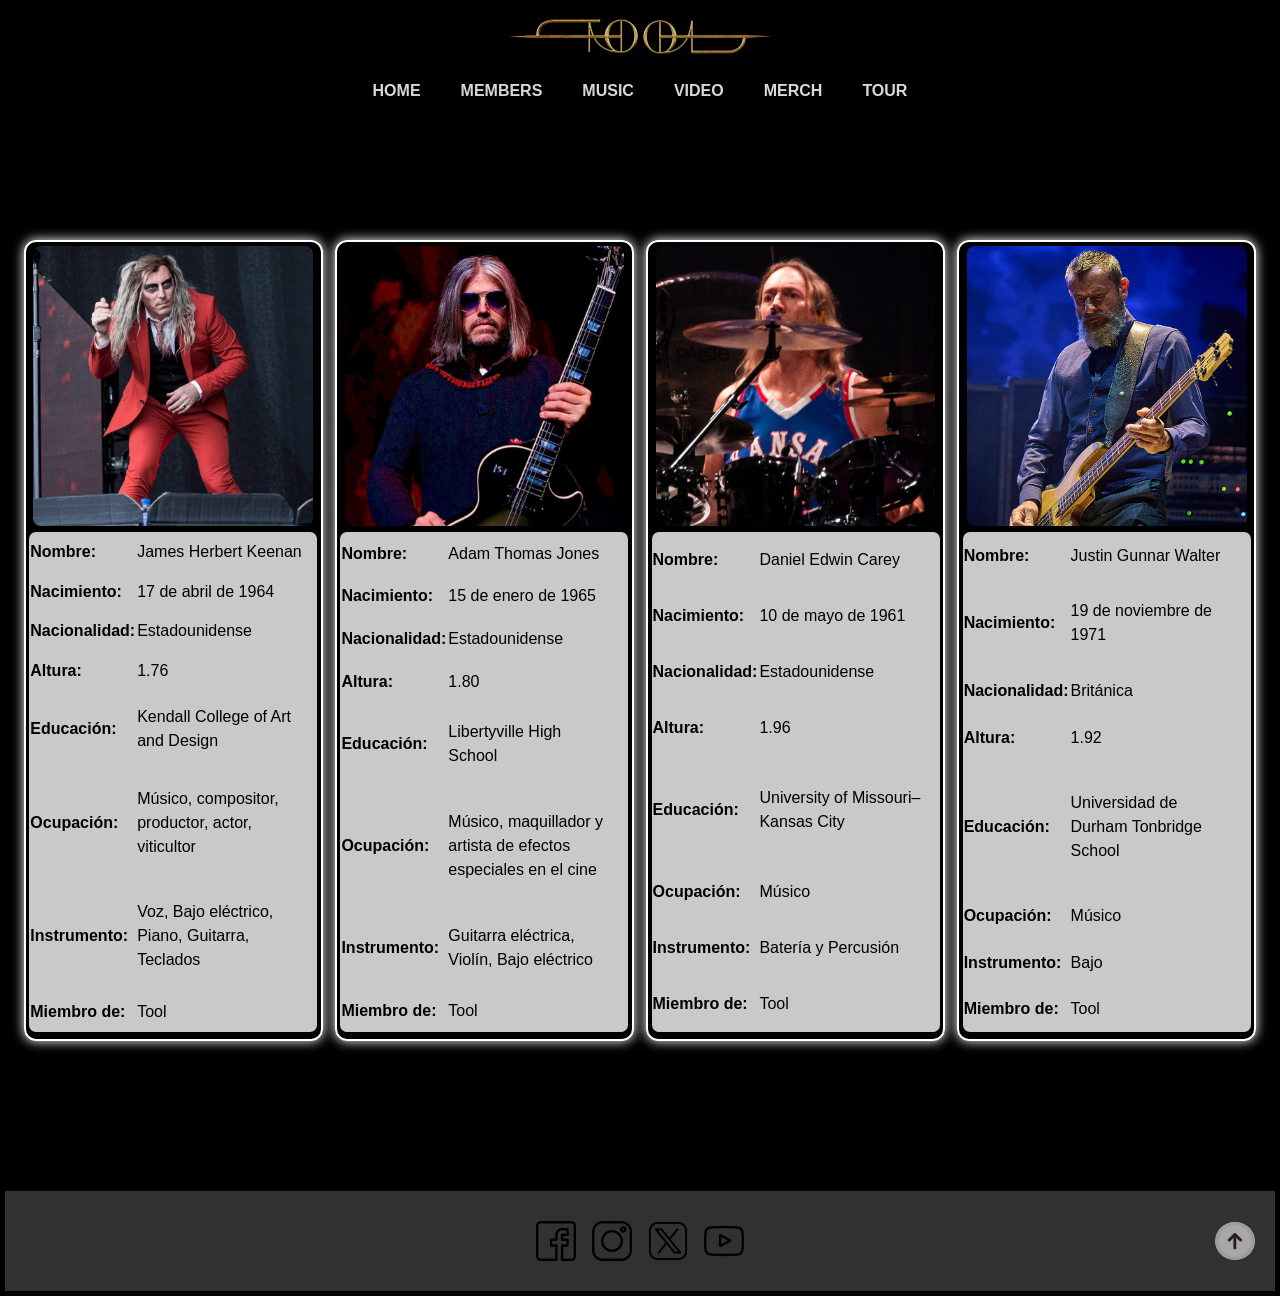
==== commit 36582b09: "responsive tablet y cel" ====
--- a/pag/members.html
+++ b/pag/members.html
@@ -26,7 +26,7 @@
                         <ul>
                             <li class="lista-menu-res"><a href="../index.html">HOME</a></li>
                             <li class="lista-menu-res"><a href="#">MEMBERS</a></li>
-                            <li class="lista-menu-res"><a href="./pag/music.html">MUSIC</a></li>
+                            <li class="lista-menu-res"><a href="../pag/music.html">MUSIC</a></li>
                             <li class="lista-menu-res"><a target="_blank" href="https://www.youtube.com/channel/UC1wUo-29zS7m_Jp-U_xYcFQ">VIDEO</a></li>
                             <li class="lista-menu-res"><a href="../pag/merch.html">MERCH</a></li>
                             <li class="lista-menu-res"><a href="../pag/tour.html">TOUR</a></li>
--- a/css/main.css
+++ b/css/main.css
@@ -180,7 +180,11 @@
   text-decoration: underline;
   text-shadow: 0px 0px 10px white;
 }
-main section .carousel-fade .carousel-inner .carousel-item .carousel-tour .tabla-tour tr th, main section .carousel-fade .carousel-inner .carousel-item .carousel-tour .tabla-tour tr td {
+main section .carousel-fade .carousel-inner .carousel-item .carousel-tour .tabla-tour tr th {
+  font-size: 1.7rem;
+  padding: 0.5rem 1.5rem;
+}
+main section .carousel-fade .carousel-inner .carousel-item .carousel-tour .tabla-tour tr td {
   font-size: 1.7rem;
   padding: 0.5rem 1.5rem;
 }
@@ -205,7 +209,7 @@
   align-items: center;
   gap: 3rem;
   max-width: 100%;
-  max-height: 100vh;
+  max-height: 100%;
   background-image: url(../../pag/background-index/fondo2.jpg);
   background-size: cover;
   background-repeat: no-repeat;
@@ -255,7 +259,7 @@
   box-shadow: 0 0 12px white;
 }
 main .padre-miembros .targeta-uni:hover {
-  transform: scale(1.015);
+  transform: scale(1.02);
   box-shadow: 0 0 16px rgba(202, 20, 20, 0.5);
 }
 main .padre-miembros .targeta-uni .imagen-ajuste {
@@ -349,7 +353,9 @@
 main .section-merch .div-merch {
   min-width: 80%;
   display: flex;
+  justify-content: space-between;
   flex-wrap: wrap;
+  padding: 0 2rem 0 0;
 }
 main .section-merch .div-merch > * {
   max-width: 25%;
@@ -365,6 +371,8 @@
   align-items: flex-start;
   justify-content: space-between;
   height: 120px;
+  margin-left: 5px;
+  margin-top: 3px;
 }
 main .section-merch .div-merch .product .card-merch .btn-merch {
   display: flex;
@@ -413,13 +421,18 @@
 main section .div-tour .fechas-tour {
   display: flex;
   flex-direction: column;
-  gap: 4rem;
-  width: 75%;
+  gap: 2rem;
+  width: 80%;
 }
 main section .div-tour .fechas-tour .fecha-boton {
   display: flex;
   justify-content: space-between;
   align-items: center;
+  padding: 1rem 2rem;
+}
+main section .div-tour .fechas-tour .fecha-boton:hover {
+  background-color: rgb(49, 49, 49);
+  border-radius: 10px;
 }
 main section .div-tour .fechas-tour .fecha-boton div h3 {
   font-size: 2.8rem;
@@ -445,4 +458,318 @@
   background-color: rgba(202, 20, 20, 0.808);
 }
 
+@media (min-width: 577px) and (max-width: 1024px) {
+  body header .menu-nav .div-header a .imagen-header {
+    height: 3.2rem;
+  }
+  body header .menu-nav .div-header .menu-escritorio ul {
+    font-weight: 550;
+    gap: 30px;
+  }
+  footer .div-footer {
+    height: 85px;
+  }
+  footer .div-footer .div-social .contenedor-hover-redes {
+    width: 32px;
+  }
+  footer .div-footer .div-go-up a .arrow-up {
+    width: 32px;
+  }
+  /* INDEX */
+  main section .carousel-fade .carousel-inner .carousel-item .ajuste-carr .boton-compra-ahora {
+    font-size: 1.3rem;
+    padding: 0px 6px;
+    margin-left: 14%;
+    border: 3px white solid;
+  }
+  main section .carousel-fade .carousel-inner .carousel-item .ajuste-carr .boton-compra-ahora:hover {
+    box-shadow: 0px 0px 12px white;
+  }
+  main section .carousel-fade .carousel-inner .carousel-item .ajuste-carr .slide-inoculum {
+    width: 34%;
+    margin-right: 13%;
+    filter: drop-shadow(0 0px 12px white);
+  }
+  main section .carousel-fade .carousel-inner .carousel-item .ajuste-carr .slide-remera {
+    width: 37%;
+    margin-right: 10%;
+    filter: drop-shadow(0 0px 12px white);
+  }
+  main section .carousel-fade .carousel-inner .carousel-item .carousel-tour .h2-tour {
+    font-size: 2rem;
+  }
+  main section .carousel-fade .carousel-inner .carousel-item .carousel-tour .tabla-tour tr th {
+    font-size: 1.2rem;
+    padding: 0.3rem 1rem;
+  }
+  main section .carousel-fade .carousel-inner .carousel-item .carousel-tour .tabla-tour tr td {
+    font-size: 1rem;
+    padding: 0.1rem 0.5rem;
+  }
+  main section .carousel-fade .carousel-inner .carousel-item .carousel-tour .boton-shows {
+    font-size: 1.3rem;
+    padding: 0px 6px;
+    margin-bottom: 1.5rem;
+    border: 3px white solid;
+  }
+  main section .fondo-home2 {
+    gap: 2rem;
+  }
+  main section .fondo-home2 h2 {
+    font-size: 2rem;
+    margin-top: 2rem;
+  }
+  main section .fondo-home2 .div-video iframe {
+    width: 70%;
+    height: 70%;
+  }
+  /* MIEMBROS */
+  main .padre-miembros {
+    grid-template-areas: "maynard adam" "danny justin";
+    grid-template-rows: auto;
+    grid-template-columns: 45% 45%;
+    gap: 0 3%;
+    margin-top: 3rem;
+  }
+  main .padre-miembros .targeta-uni {
+    box-shadow: 0 0 8px white;
+  }
+  main .padre-miembros .targeta-uni:hover {
+    transform: scale(1.015);
+    box-shadow: 0 0 12px rgba(202, 20, 20, 0.5);
+  }
+  /* MERCH */
+  main .section-merch {
+    margin-top: 3rem;
+  }
+  main .section-merch .div-nav-merch .lista-merch {
+    font-size: 1.3rem;
+    font-weight: 600;
+  }
+  main .section-merch .div-merch {
+    width: 100%;
+    justify-content: space-evenly;
+  }
+  main .section-merch .div-merch > * {
+    max-width: 35%;
+  }
+  /* MUSIC */
+  main .seccion-music .art-album {
+    width: 70%;
+    margin-bottom: 2rem;
+  }
+  /* TOUR */
+  main section .imagen-tour-resp {
+    display: none;
+  }
+  main section .imagen-tour {
+    display: block;
+  }
+  main section .div-tour .fechas-tour {
+    width: 100%;
+  }
+  main section .div-tour .fechas-tour .fecha-boton {
+    gap: 1rem;
+    padding: 0 1rem;
+  }
+  main section .div-tour .fechas-tour .fecha-boton div h3 {
+    font-size: 1.8rem;
+    margin-bottom: 0.3rem;
+  }
+  main section .div-tour .fechas-tour .fecha-boton div span {
+    font-size: 1.3rem;
+  }
+  main section .div-tour .fechas-tour .fecha-boton .boton-ticket {
+    margin-left: 1.2rem;
+    width: 130px;
+    height: 40px;
+    font-size: 0.8rem;
+    font-weight: 500;
+  }
+}
+@media (max-width: 576px) {
+  /* HEADER Y FOOTER */
+  body header .menu-nav .div-header {
+    display: flex;
+    flex-direction: row;
+    justify-content: flex-end;
+    height: 4rem;
+  }
+  body header .menu-nav .div-header a .imagen-header {
+    height: 2.5rem;
+  }
+  body header .menu-nav .div-header .boton-nav {
+    display: block;
+    position: absolute;
+    left: 10px;
+    top: 5px;
+  }
+  body header .menu-nav .div-header .collapse-horizontal {
+    position: absolute;
+    left: 10px;
+    top: 50px;
+  }
+  body header .menu-nav .div-header .collapse-horizontal .card-menu {
+    display: block;
+  }
+  body header .menu-nav .div-header .collapse-horizontal .card-menu ul {
+    list-style: none;
+  }
+  body header .menu-nav .div-header .menu-escritorio {
+    display: none;
+  }
+  body footer .div-footer {
+    height: 70px;
+  }
+  body footer .div-footer .div-social .contenedor-hover-redes {
+    width: 25px;
+  }
+  body footer .div-footer .div-go-up a .arrow-up {
+    width: 25px;
+  }
+  /* INDEX */
+  main section .carousel-fade .carousel-inner .carousel-item .ajuste-carr .boton-compra-ahora {
+    font-size: 0.9rem;
+    padding: 0px 2px;
+    margin-left: 12%;
+    border: 2px white solid;
+  }
+  main section .carousel-fade .carousel-inner .carousel-item .ajuste-carr .boton-compra-ahora:hover {
+    box-shadow: 0px 0px 8px white;
+  }
+  main section .carousel-fade .carousel-inner .carousel-item .ajuste-carr .slide-inoculum {
+    width: 37%;
+    margin-right: 11%;
+    filter: drop-shadow(0 0px 8px white);
+  }
+  main section .carousel-fade .carousel-inner .carousel-item .ajuste-carr .slide-remera {
+    width: 40%;
+    margin-right: 8%;
+    filter: drop-shadow(0 0px 8px white);
+  }
+  main section .carousel-fade .carousel-inner .carousel-item .carousel-tour .h2-tour {
+    font-size: 1rem;
+  }
+  main section .carousel-fade .carousel-inner .carousel-item .carousel-tour .tabla-tour tr th {
+    font-size: 1rem;
+    padding: 0.1rem 0.5rem;
+  }
+  main section .carousel-fade .carousel-inner .carousel-item .carousel-tour .tabla-tour tr td {
+    font-size: 1rem;
+    padding: 0.1rem 0.5rem;
+  }
+  main section .carousel-fade .carousel-inner .carousel-item .carousel-tour .boton-shows {
+    font-size: 1rem;
+    padding: 0px 10px;
+    margin-bottom: 1rem;
+    border: 2px white solid;
+  }
+  main section .fondo-home2 {
+    gap: 1rem;
+  }
+  main section .fondo-home2 h2 {
+    font-size: 1rem;
+    margin-top: 1rem;
+  }
+  main section .fondo-home2 .div-video iframe {
+    width: 75%;
+    height: 75%;
+  }
+  /* MIEMBROS */
+  main .padre-miembros {
+    grid-template-areas: "maynard" "adam" "danny" "justin";
+    grid-template-columns: 90%;
+    margin-top: 2rem;
+  }
+  main .padre-miembros .targeta-uni {
+    box-shadow: 0 0 8px white;
+  }
+  main .padre-miembros .targeta-uni:hover {
+    transform: scale(1.01);
+    box-shadow: 0 0 12px rgba(202, 20, 20, 0.5);
+  }
+  /* MERCH */
+  main .section-merch {
+    flex-direction: column;
+    margin-top: 1rem;
+  }
+  main .section-merch .div-nav-merch {
+    display: flex;
+    justify-content: space-evenly;
+    width: 100%;
+  }
+  main .section-merch .div-nav-merch .lista-merch {
+    font-size: 1rem;
+    font-weight: 500;
+    width: 100%;
+    display: flex;
+    justify-content: space-around;
+    padding: 0;
+  }
+  main .section-merch .div-nav-merch .lista-merch li {
+    margin-top: 0;
+  }
+  main .section-merch .div-merch {
+    margin-top: 1.5rem;
+    width: 100%;
+    padding: 0 20px;
+  }
+  main .section-merch .div-merch > * {
+    max-width: 45%;
+    margin: 0% 2% 3% 2%;
+  }
+  /* MUSIC */
+  main .seccion-music .art-album {
+    width: 85%;
+    margin-bottom: 2rem;
+  }
+  main .seccion-music .art-album .div-sporify-tracklist {
+    flex-direction: column;
+    width: 100%;
+  }
+  main .seccion-music .art-album .div-sporify-tracklist .div-spotify {
+    width: 75%;
+    height: 80%;
+  }
+  main .seccion-music .art-album .div-sporify-tracklist .div-track ol {
+    display: none;
+  }
+  /* TOUR */
+  main section .imagen-tour-resp {
+    display: block;
+    width: 100%;
+    margin-bottom: 2rem;
+  }
+  main section .imagen-tour {
+    display: none;
+  }
+  main section .div-tour .fechas-tour {
+    width: 100%;
+    gap: 1rem;
+  }
+  main section .div-tour .fechas-tour .fecha-boton {
+    display: flex;
+    flex-direction: column;
+    align-items: flex-start;
+    gap: 1rem;
+    padding: 0.3rem 0.6rem;
+  }
+  main section .div-tour .fechas-tour .fecha-boton div h3 {
+    font-size: 1.3rem;
+    margin-left: 1rem;
+    margin-bottom: 0.3rem;
+  }
+  main section .div-tour .fechas-tour .fecha-boton div span {
+    font-size: 0.8rem;
+    margin-left: 1rem;
+  }
+  main section .div-tour .fechas-tour .fecha-boton .boton-ticket {
+    margin-left: 1rem;
+    width: 120px;
+    height: 35px;
+    font-size: 0.8rem;
+    font-weight: 500;
+  }
+}
+
 /*# sourceMappingURL=main.css.map */
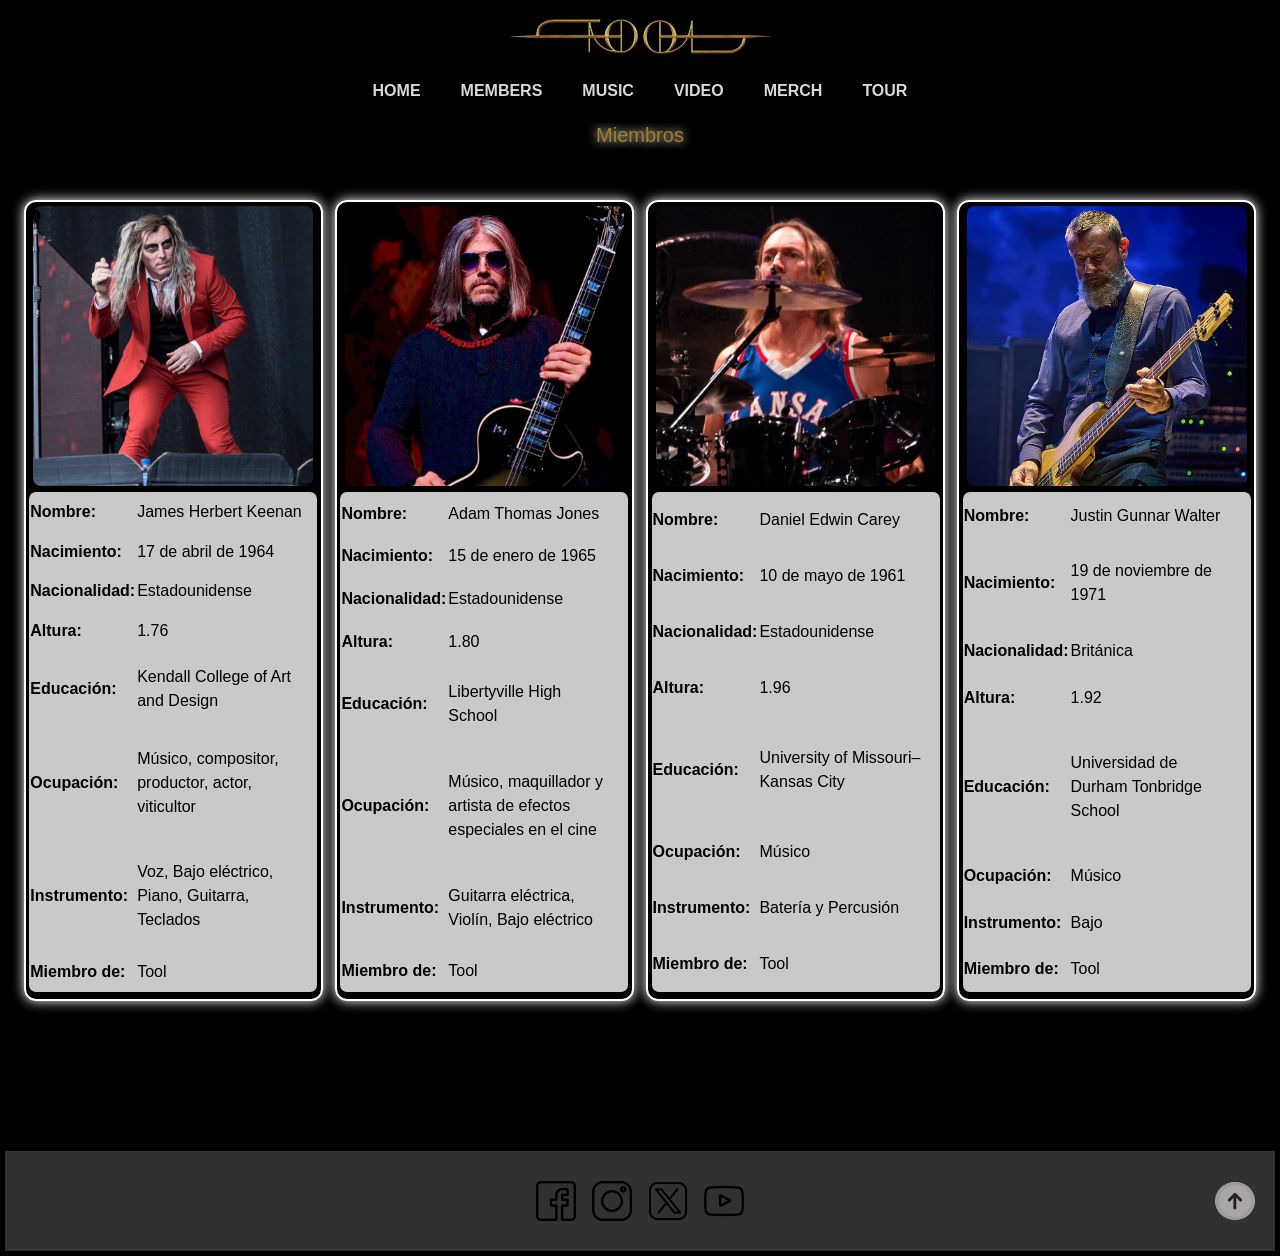
==== commit 85b3a054: "incorporacion de variables, mixin, extend" ====
--- a/pag/members.html
+++ b/pag/members.html
@@ -3,6 +3,7 @@
 <head>
     <meta charset="UTF-8">
     <meta name="viewport" content="width=device-width, initial-scale=1.0">
+    <meta name="description" content="Conoce a todos los miembros de la banda de rock alternativo tool">
     <link rel="preconnect" href="https://fonts.googleapis.com">
     <link rel="preconnect" href="https://fonts.gstatic.com" crossorigin>
     <link href="https://fonts.googleapis.com/css2?family=Anton&family=Audiowide&family=BJCree:wght@400;500;600;700&family=Betania+Patmos&family=Bungee&family=Noto+Sans+SC:wght@100..900&family=Paprika&family=Playfair+Display:ital,wght@0,400..900;1,400..900&family=Playwrite+BR:wght@100..400&family=Roboto+Slab:wght@100..900&family=Rubik+Mono+One&family=Saira+Stencil:ital,wght@0,100..900;1,100..900&family=Smooch+Sans:wght@100..900&family=Stick+No+Bills:wght@200..800&family=Ysabeau+SC:wght@1..1000&display=swap" rel="stylesheet">
@@ -49,6 +50,7 @@
     </header>
 
     <main>
+        <h1>Miembros</h1>
         <section class="padre-miembros">
             <article class="targeta-uni maynard">
                 <div class="imagen-ajuste">
--- a/css/main.css
+++ b/css/main.css
@@ -1,3 +1,4 @@
+/* mixin */
 body {
   background-color: black;
   font-family: "Saira Stencil", sans-serif;
@@ -131,7 +132,10 @@
 }
 
 main h1 {
-  display: none;
+  color: rgb(165, 129, 29);
+  font-size: 20px;
+  text-align: center;
+  text-shadow: 0px 0px 10px white;
 }
 main section .carousel-fade .carousel-inner .carousel-item .ajuste-carr {
   position: absolute;
@@ -156,14 +160,9 @@
   text-decoration: none;
   color: white;
 }
-main section .carousel-fade .carousel-inner .carousel-item .ajuste-carr .slide-inoculum {
-  width: 30%;
-  margin-right: 15%;
-  filter: drop-shadow(0 0px 20px white);
-}
-main section .carousel-fade .carousel-inner .carousel-item .ajuste-carr .slide-remera {
-  width: 35%;
-  margin-right: 12%;
+main section .carousel-fade .carousel-inner .carousel-item .ajuste-carr .slide-inoculum, main section .carousel-fade .carousel-inner .carousel-item .ajuste-carr .slide-remera {
+  width: 32%;
+  margin-right: 13.5%;
   filter: drop-shadow(0 0px 20px white);
 }
 main section .carousel-fade .carousel-inner .carousel-item .carousel-tour {
@@ -210,7 +209,7 @@
   gap: 3rem;
   max-width: 100%;
   max-height: 100%;
-  background-image: url(../../pag/background-index/fondo2.jpg);
+  background-image: url(../pag/background-index/fondo2.jpg);
   background-size: cover;
   background-repeat: no-repeat;
   background-position: center;
@@ -237,7 +236,7 @@
   grid-template-columns: 23.5% 23.5% 23.5% 23.5%;
   justify-content: center;
   gap: 0 1%;
-  margin-top: 6rem;
+  margin-top: 2rem;
 }
 main .padre-miembros .maynard {
   grid-area: maynard;
@@ -375,11 +374,11 @@
   margin-top: 3px;
 }
 main .section-merch .div-merch .product .card-merch .btn-merch {
+  width: 130px;
+  height: 40px;
   display: flex;
   align-items: center;
   justify-content: center;
-  width: 125px;
-  height: 40px;
   border: rgb(253, 151, 151) 2px solid;
   border-radius: 25px;
   background-color: rgba(202, 20, 20, 0.5);
@@ -536,7 +535,6 @@
   }
   main .padre-miembros .targeta-uni:hover {
     transform: scale(1.015);
-    box-shadow: 0 0 12px rgba(202, 20, 20, 0.5);
   }
   /* MERCH */
   main .section-merch {
@@ -686,7 +684,6 @@
   }
   main .padre-miembros .targeta-uni:hover {
     transform: scale(1.01);
-    box-shadow: 0 0 12px rgba(202, 20, 20, 0.5);
   }
   /* MERCH */
   main .section-merch {
